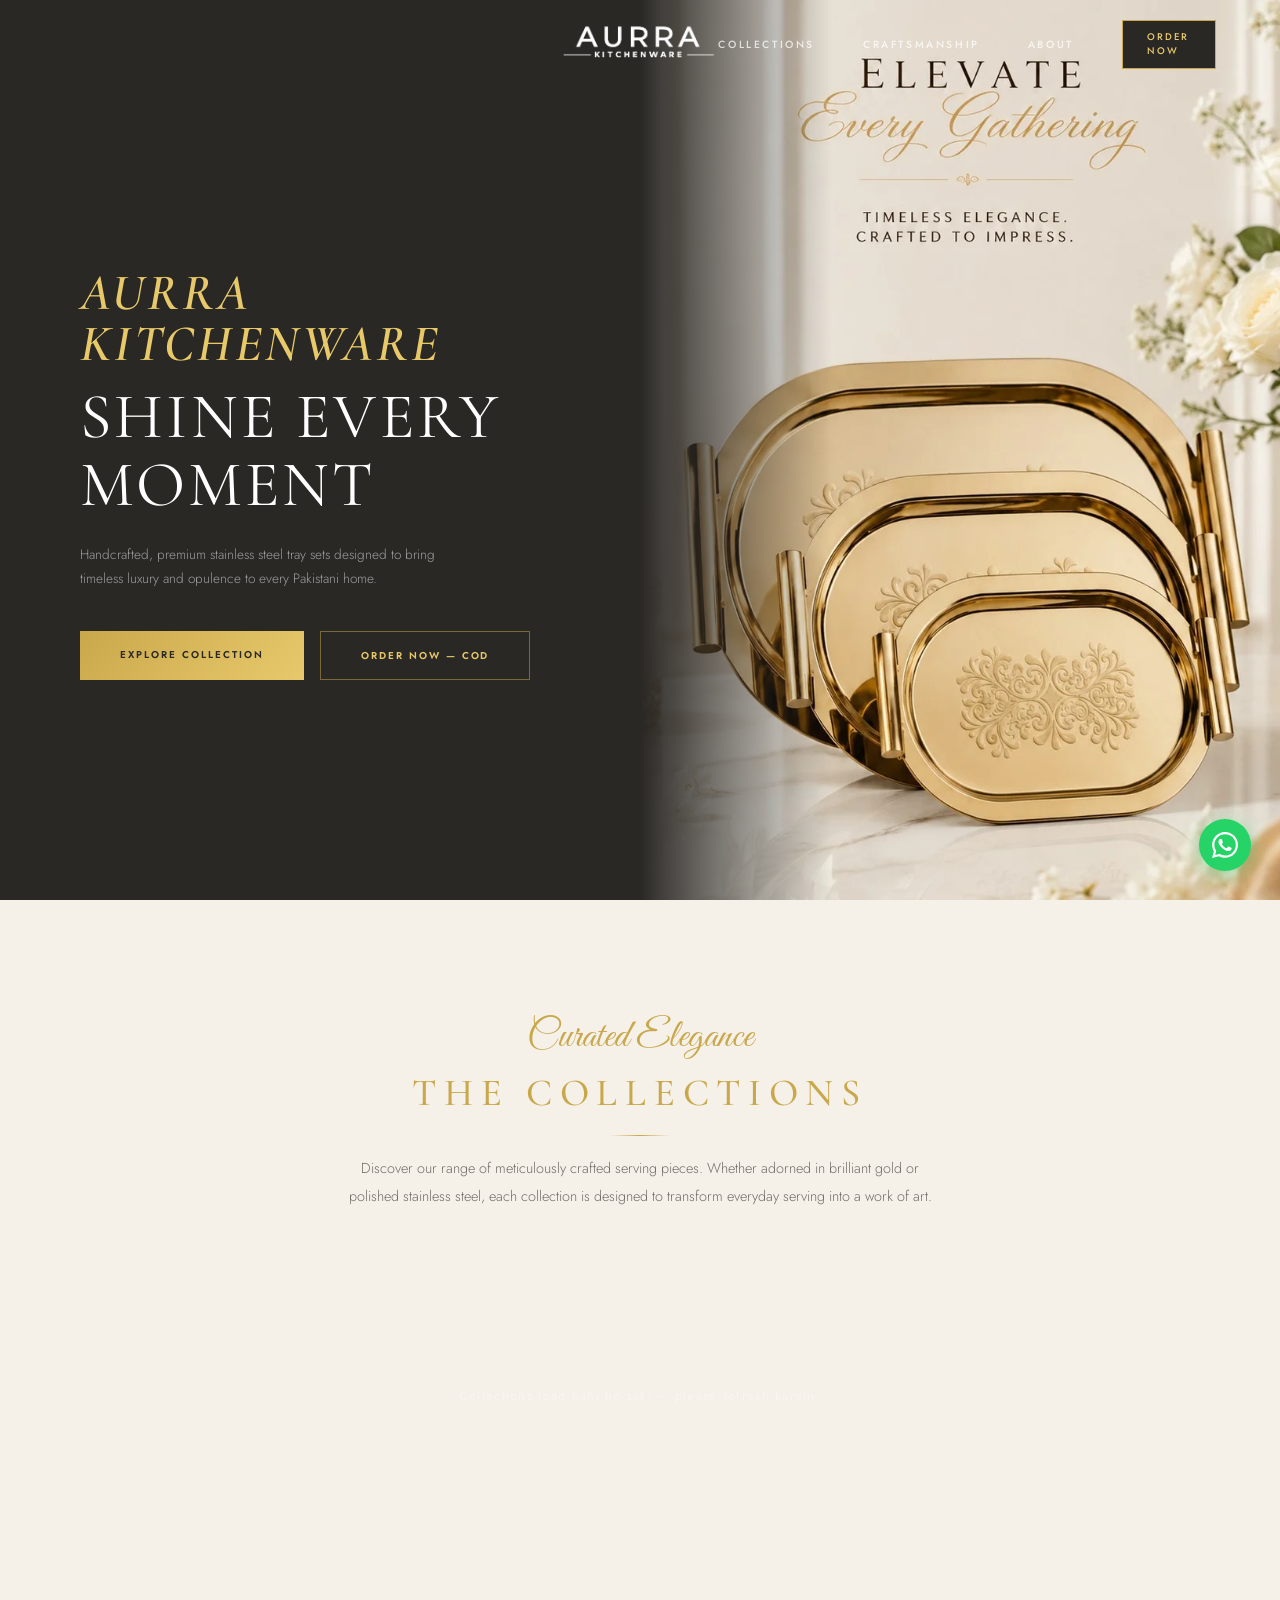
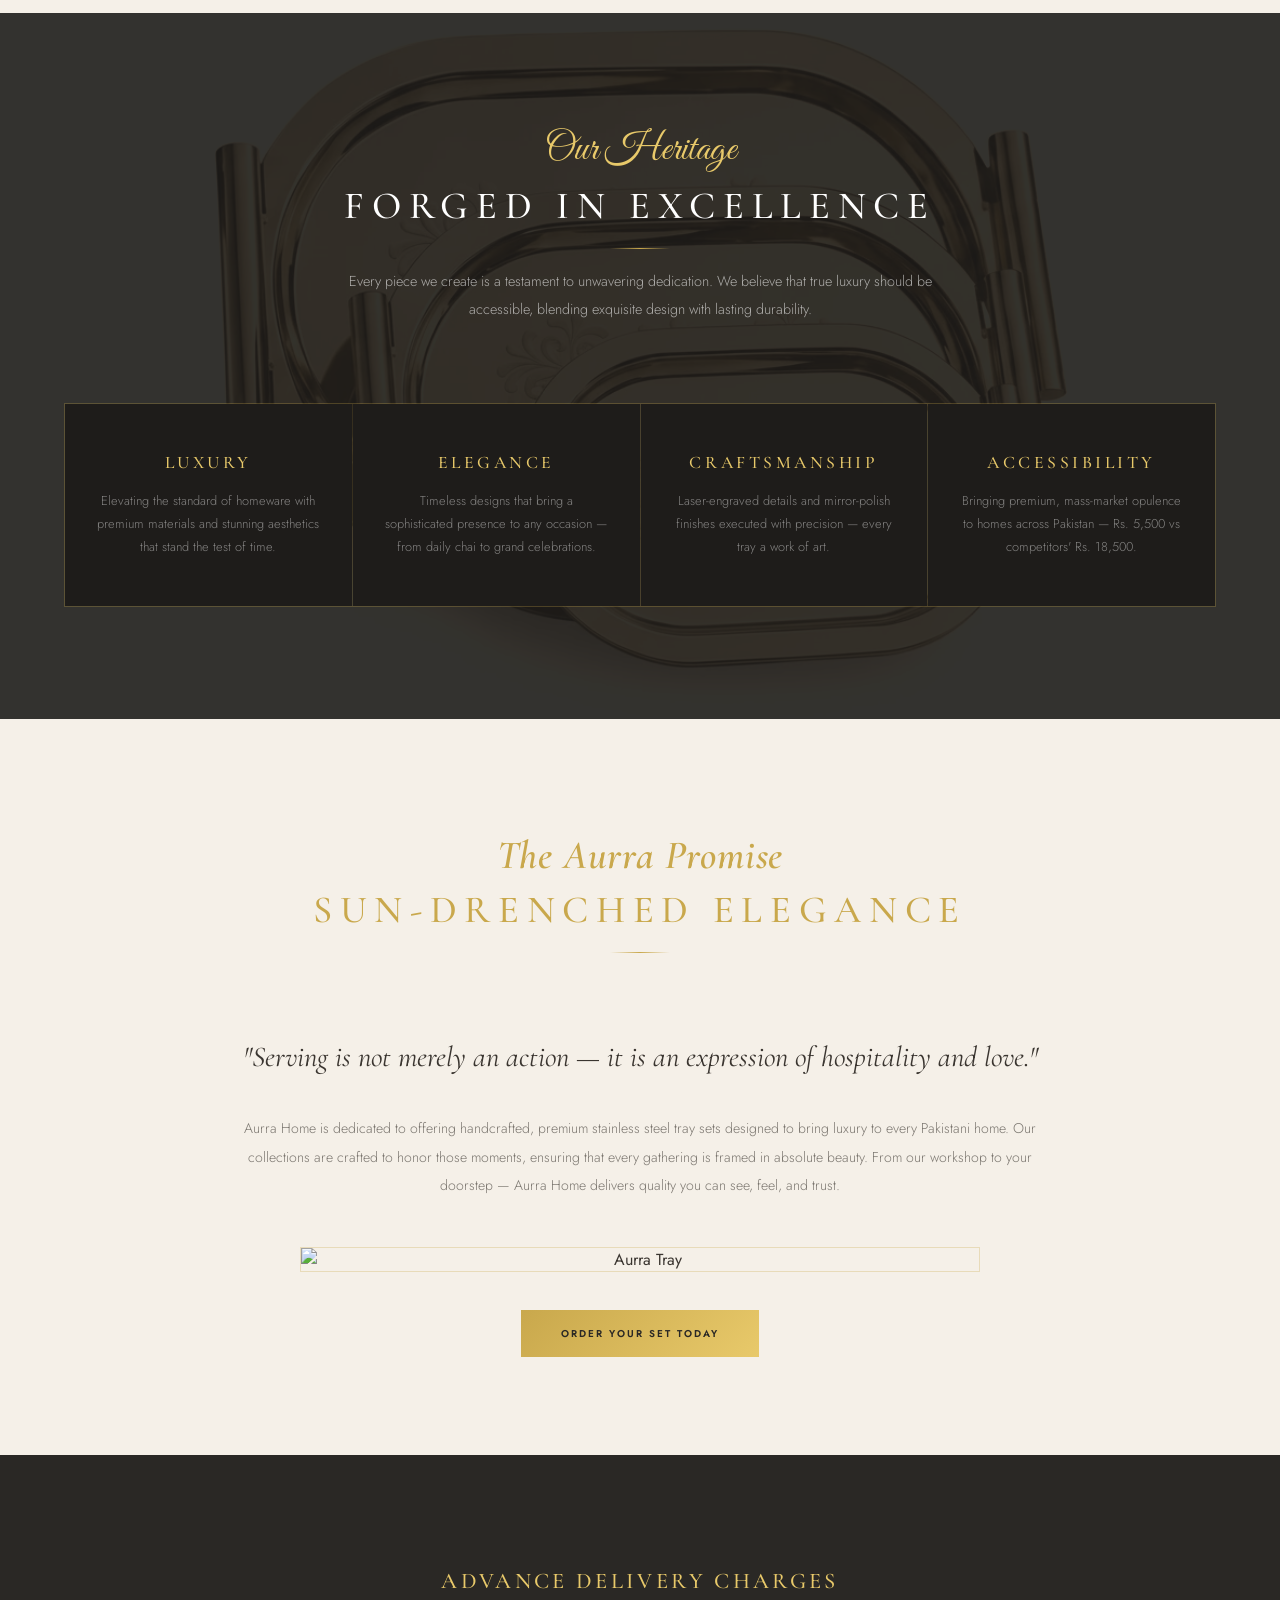
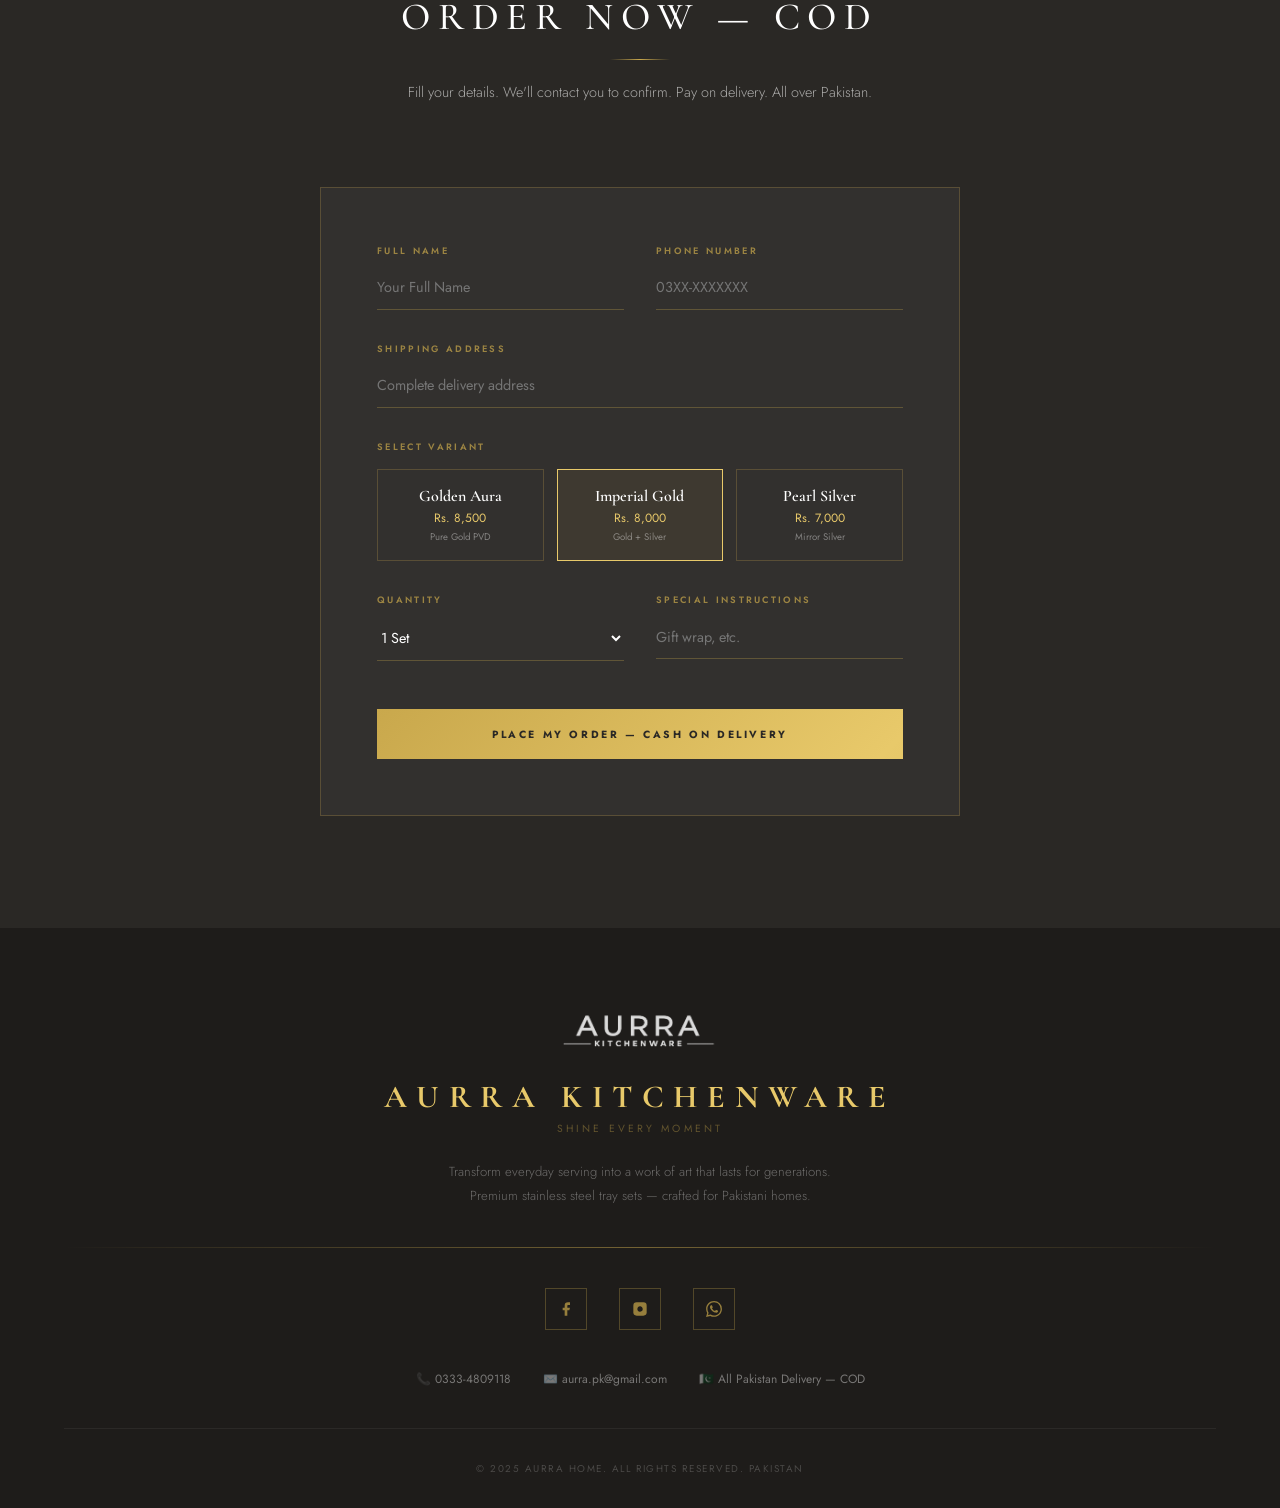
==== index.html @ f12033d9 "Update index.html" ====
<!DOCTYPE html>
<html lang="en">
<head>
  <meta charset="UTF-8"/>
  <meta name="viewport" content="width=device-width, initial-scale=1.0"/>
  <title>Aurra Home — Shine Every Moment</title>
  <meta name="description" content="Aurra Home — Premium stainless steel tray sets. PVD golden coating, mirror silver polish, laser engraved. COD all over Pakistan."/>
  <link rel="preconnect" href="https://fonts.googleapis.com"/>
  <link rel="preconnect" href="https://fonts.gstatic.com" crossorigin/>
  <link rel="preload" as="image" href="hero_lifestyle.webp"/>
  <link rel="preload" as="image" href="Golden_Aura.webp"/>
  <link rel="preload" as="image" href="Imperial_Gold.webp"/>
  <link rel="preload" as="image" href="Pearl_Silver.webp"/>
  <link href="https://fonts.googleapis.com/css2?family=Cormorant+Garamond:ital,wght@0,400;0,500;0,600;0,700;1,400;1,600&family=Great+Vibes&family=Jost:wght@300;400;500;600&display=swap" rel="stylesheet"/>
  <style>
    :root {
      --dark:    #2a2825;
      --darker:  #1e1c1a;
      --cream:   #f5f0e8;
      --cream2:  #ede8de;
      --gold:    #c9a84c;
      --gold2:   #e8c96a;
      --gold3:   #f0d88a;
      --white:   #ffffff;
      --text:    #3a3530;
    }
    *, *::before, *::after { box-sizing: border-box; margin: 0; padding: 0; }
    html { scroll-behavior: smooth; }
    body { font-family: 'Jost', sans-serif; background: var(--cream); color: var(--text); overflow-x: hidden; }

    /* Scroll margin for fixed navbar */
    #hero, #collections, #craftsmanship, #about, #order {
      scroll-margin-top: 70px;
    }

    /* ══════════════════════
       NAVBAR
    ══════════════════════ */
    nav {
      position: fixed; top: 0; left: 0; right: 0; z-index: 100;
      display: grid;
      grid-template-columns: 1fr auto 1fr;
      align-items: center;
      padding: 1.2rem 4rem;
      transition: all 0.4s ease;
    }
    nav.scrolled {
      background: rgba(42,40,37,0.97);
      backdrop-filter: blur(20px);
      padding: 0.8rem 4rem;
      border-bottom: 1px solid rgba(201,168,76,0.2);
    }
    .nav-logo {
      font-family: 'Cormorant Garamond', serif;
      font-size: 1.6rem; font-weight: 700;
      color: var(--gold2); letter-spacing: 0.2em;
      text-decoration: none;
    }
    .nav-logo span {
      display: block; font-family: 'Jost', sans-serif;
      font-size: 0.5rem; letter-spacing: 0.4em;
      color: rgba(201,168,76,0.6); font-weight: 400;
      text-transform: uppercase; margin-top: -2px;
    }
    .nav-links { display: flex; align-items: center; gap: 3rem; justify-content: flex-end; }
    .nav-links a {
      font-size: 0.65rem; letter-spacing: 0.25em; text-transform: uppercase;
      color: rgba(255,255,255,0.75); text-decoration: none;
      transition: color 0.3s; font-weight: 500;
    }
    .nav-links a:hover { color: var(--gold2); }
    .nav-cta {
      background: var(--dark); border: 1px solid var(--gold);
      color: var(--gold2) !important; padding: 0.6rem 1.5rem;
      font-size: 0.6rem !important; letter-spacing: 0.2em !important;
    }
    .nav-cta:hover { background: var(--gold) !important; color: var(--dark) !important; }
    .nav-hamburger { display: none; flex-direction: column; gap: 5px; cursor: pointer; align-items: flex-end; justify-self: end; }
    .nav-hamburger span { width: 24px; height: 1px; background: var(--gold2); display: block; }
    .nav-left-spacer { display: flex; }
    @media (max-width: 768px) {
      nav { padding: 1rem 1.5rem; grid-template-columns: 40px 1fr 40px; }
      nav.scrolled { padding: 0.8rem 1.5rem; }
      .nav-links { display: none; }
      .nav-hamburger { display: flex; }
      .nav-left-spacer { visibility: hidden; }
    }

    /* Mobile Menu */
    #mobileMenu {
      display: none; position: fixed; inset: 0;
      background: var(--darker); z-index: 9999;
      flex-direction: column; align-items: center; justify-content: center; gap: 2.5rem;
      position: fixed;
    }
    #mobileMenu.open { display: flex; }
    #mobileMenu a {
      font-family: 'Cormorant Garamond', serif; font-size: 2rem;
      color: var(--cream); text-decoration: none; letter-spacing: 0.1em;
    }
    #mobileMenu a:hover { color: var(--gold2); }
    .menu-close {
      position: absolute;
      top: 1.2rem;
      right: 1.5rem;
      width: 44px;
      height: 44px;
      display: flex;
      align-items: center;
      justify-content: center;
      font-size: 1.3rem;
      color: var(--gold2);
      cursor: pointer;
      background: rgba(201,168,76,0.12);
      border: 1px solid rgba(201,168,76,0.4);
      border-radius: 50%;
      transition: all 0.2s;
      z-index: 1001;
    }
    .menu-close:hover { background: rgba(201,168,76,0.25); }

    /* ══════════════════════
       HERO
    ══════════════════════ */
    #hero {
      min-height: 100vh; display: grid;
      grid-template-columns: 1fr 1fr;
      background: var(--dark);
    }
    .hero-left {
      display: flex; flex-direction: column; justify-content: center;
      padding: 8rem 5rem 5rem;
    }
    .hero-script {
      font-family: 'Cormorant Garamond', serif;
      font-size: clamp(2rem, 4vw, 3.8rem);
      font-weight: 600;
      font-style: italic;
      color: var(--gold2);
      margin-bottom: 0.8rem;
      line-height: 1;
      letter-spacing: 0.06em;
    }
    .sec-script {
      font-family: 'Great Vibes', cursive;
      font-size: 2.5rem;
      color: var(--gold);
      display: block;
      margin-bottom: 0.5rem;
    }
    .about-script {
      font-family: 'Cormorant Garamond', serif;
      font-size: 2.5rem;
      font-weight: 600;
      font-style: italic;
      color: var(--gold);
      display: block;
      margin-bottom: 0.5rem;
      letter-spacing: 0.02em;
    }
    .hero-title {
      font-family: 'Cormorant Garamond', serif;
      font-size: clamp(3rem, 5vw, 5rem);
      font-weight: 400; color: var(--white);
      line-height: 1.05; letter-spacing: 0.05em;
      text-transform: uppercase; margin-bottom: 1.5rem;
    }
    .hero-sub {
      font-size: 0.85rem; color: rgba(255,255,255,0.55);
      line-height: 1.8; max-width: 380px; font-weight: 300;
      margin-bottom: 2.5rem;
    }
    .hero-btns { display: flex; gap: 1rem; flex-wrap: wrap; }
    .btn-primary {
      background: linear-gradient(135deg, var(--gold), var(--gold2));
      color: var(--dark); font-size: 0.62rem; font-weight: 600;
      letter-spacing: 0.2em; text-transform: uppercase;
      padding: 1rem 2.5rem; text-decoration: none;
      transition: all 0.3s; border: none; cursor: pointer;
    }
    .btn-primary:hover { transform: translateY(-2px); box-shadow: 0 8px 24px rgba(201,168,76,0.4); }
    .btn-secondary {
      background: transparent; border: 1px solid rgba(201,168,76,0.5);
      color: var(--gold2); font-size: 0.62rem; font-weight: 600;
      letter-spacing: 0.2em; text-transform: uppercase;
      padding: 1rem 2.5rem; text-decoration: none; transition: all 0.3s;
    }
    .btn-secondary:hover { border-color: var(--gold2); background: rgba(201,168,76,0.08); }
    .hero-right {
      position: relative; overflow: hidden;
    }
    .hero-right img {
      width: 100%; height: 100%; object-fit: cover;
      object-position: center center;
    }
    .hero-right::after {
      content: ''; position: absolute; inset: 0;
      background: linear-gradient(to right, var(--dark) 0%, transparent 30%);
    }

    /* ── Mobile Hero Image ── */
    .mobile-hero-img {
      display: none;
      width: 100%;
      height: 65vw;
      object-fit: cover;
      object-position: center;
    }

    /* Mobile Hero Carousel */
    .mobile-hero-carousel {
      display: none;
      position: relative;
      width: 100%;
      overflow: hidden;
    }
    .mobile-hero-slides {
      display: flex;
      transition: transform 0.4s ease;
    }
    .mobile-hero-slides img {
      min-width: 100%; width: 100%;
      height: 65vw; object-fit: cover;
      object-position: center;
      flex-shrink: 0;
    }
    .mobile-hero-dots {
      position: absolute; bottom: 0.6rem;
      left: 50%; transform: translateX(-50%);
      display: flex; gap: 6px;
    }
    .mobile-hero-dot {
      width: 7px; height: 7px; border-radius: 50%;
      background: rgba(255,255,255,0.4);
      border: none; cursor: pointer; padding: 0;
      transition: background 0.3s, transform 0.3s;
    }
    .mobile-hero-dot.active { background: var(--gold2); transform: scale(1.3); }

    @media (max-width: 1024px) {
      #hero { grid-template-columns: 1fr; min-height: auto; }
      .hero-left { padding: 7rem 2rem 3rem; order: 2; }
      .hero-right { height: 70vw; order: 1; min-height: 300px; }
      .hero-right::after { background: linear-gradient(to bottom, transparent 50%, var(--dark) 95%); }
      .hero-title { font-size: 2.8rem; }
      .hero-script { font-size: 2.2rem; }
    }
    @media (max-width: 768px) {
      .mobile-hero-carousel { display: block; }
      .mobile-hero-img { display: none; }
      .hero-right { display: none !important; }
      #hero { display: block; }
      .hero-left { padding: 1.5rem 1.5rem 2rem; }
    }
    @media (max-width: 480px) {
      .hero-left { padding: 1.5rem 1.5rem 2rem; }
      .hero-title { font-size: 2.2rem; }
      .hero-sub { font-size: 0.8rem; }
      .hero-btns { flex-direction: column; }
      .btn-primary, .btn-secondary { text-align: center; }
    }

    /* ══════════════════════
       SECTION HEADS
    ══════════════════════ */
    .sec-head { text-align: center; margin-bottom: 5rem; }
    .sec-title {
      font-family: 'Cormorant Garamond', serif;
      font-size: clamp(1.8rem, 3vw, 2.8rem);
      font-weight: 500; letter-spacing: 0.2em;
      text-transform: uppercase; color: var(--gold);
    }
    .sec-title.light { color: var(--white); }
    .sec-desc {
      font-size: 0.9rem; color: rgba(58,53,48,0.7);
      line-height: 1.9; max-width: 600px; margin: 1.2rem auto 0;
      font-weight: 300;
    }
    .sec-desc.light { color: rgba(255,255,255,0.6); }
    @keyframes spin { to { transform: rotate(360deg); } }
    .gold-line {
      width: 60px; height: 1px;
      background: linear-gradient(90deg, transparent, var(--gold), transparent);
      margin: 1.2rem auto 0;
    }

    /* ══════════════════════
       COLLECTIONS — Ecommerce Grid
    ══════════════════════ */
    #collections { padding: 7rem 4rem; background: var(--cream); }
    @media (max-width: 768px) { #collections { padding: 5rem 1.5rem; } }

    .products-ecom-grid {
      display: grid;
      grid-template-columns: repeat(3, 1fr);
      gap: 2rem;
      max-width: 1100px;
      margin: 0 auto;
    }
    @media (max-width: 900px) { .products-ecom-grid { grid-template-columns: repeat(2, 1fr); gap: 1.5rem; } }
    @media (max-width: 540px) { .products-ecom-grid { grid-template-columns: 1fr; gap: 1.5rem; } }

    .pcard {
      background: var(--white);
      border: 1px solid rgba(201,168,76,0.15);
      display: flex; flex-direction: column;
      transition: box-shadow 0.3s, transform 0.3s;
      cursor: pointer;
      position: relative;
      overflow: hidden;
    }
    .pcard:hover {
      box-shadow: 0 12px 40px rgba(201,168,76,0.18);
      transform: translateY(-4px);
    }
    .pcard-badge {
      position: absolute; top: 1rem; left: 1rem;
      background: var(--gold);
      color: var(--darker);
      font-size: 0.52rem; font-weight: 700;
      letter-spacing: 0.2em; text-transform: uppercase;
      padding: 0.3rem 0.7rem; z-index: 2;
    }
    .pcard-img-wrap {
      background: var(--cream2);
      display: block;
      overflow: hidden;
      position: relative;
      cursor: pointer;
    }
    .pcard-img-wrap img {
      width: 85%; height: 85%; object-fit: contain;
      transition: transform 0.6s ease;
    }
    .pcard:hover .pcard-img-wrap img { transform: scale(1.07); }
    .pcard-body {
      padding: 1.5rem 1.5rem 1.2rem;
      display: flex; flex-direction: column; flex: 1;
    }
    .pcard-tag {
      font-size: 0.52rem; letter-spacing: 0.3em; text-transform: uppercase;
      color: var(--gold); font-weight: 600; margin-bottom: 0.5rem;
    }
    .pcard-name {
      font-family: 'Cormorant Garamond', serif;
      font-size: 1.5rem; font-weight: 600;
      color: var(--text); margin-bottom: 0.4rem;
    }
    .pcard-desc {
      font-size: 0.78rem; color: rgba(58,53,48,0.6);
      line-height: 1.7; margin-bottom: 1rem; font-weight: 300;
      flex: 1;
    }
    .pcard-features {
      list-style: none; margin-bottom: 1.2rem;
      display: flex; flex-direction: column; gap: 0.35rem;
    }
    .pcard-features li {
      font-size: 0.72rem; color: rgba(58,53,48,0.55);
      display: flex; align-items: center; gap: 0.5rem;
    }
    .pcard-features li::before { content: '✦'; color: var(--gold); font-size: 0.45rem; flex-shrink: 0; }
    .pcard-footer {
      display: flex; align-items: center; justify-content: space-between;
      padding: 1rem 1.5rem;
      border-top: 1px solid rgba(201,168,76,0.12);
      background: rgba(201,168,76,0.03);
    }
    .pcard-price {
      font-family: 'Cormorant Garamond', serif;
      font-size: 1.4rem; color: var(--gold); font-weight: 600;
    }
    .pcard-price small {
      font-family: 'Jost', sans-serif;
      font-size: 0.62rem; color: #aaa; margin-left: 0.3rem; font-weight: 400;
    }
    .pcard-btn {
      background: var(--text);
      color: var(--white);
      border: none; cursor: pointer;
      font-family: 'Jost', sans-serif;
      font-size: 0.6rem; font-weight: 700;
      letter-spacing: 0.18em; text-transform: uppercase;
      padding: 0.65rem 1.2rem;
      transition: background 0.3s;
    }
    .pcard-btn:hover { background: var(--gold); color: var(--darker); }

    /* ══════════════════════
       ORDER POPUP MODAL
    ══════════════════════ */
    #orderModal {
      position: fixed; inset: 0; z-index: 9000;
      display: none; align-items: center; justify-content: center;
      padding: 1rem;
    }
    #orderModal.open { display: flex; }
    .om-backdrop {
      position: absolute; inset: 0;
      background: rgba(10,9,8,0.88);
      backdrop-filter: blur(6px);
      cursor: pointer;
    }
    .om-box {
      position: relative; z-index: 1;
      background: var(--dark);
      border: 1px solid rgba(201,168,76,0.25);
      width: 100%; max-width: 560px;
      max-height: 92vh; overflow-y: auto;
      animation: omSlide 0.35s ease;
    }
    @keyframes omSlide {
      from { opacity: 0; transform: translateY(30px); }
      to   { opacity: 1; transform: translateY(0); }
    }
    .om-header {
      padding: 1.5rem 2rem 1.2rem;
      border-bottom: 1px solid rgba(201,168,76,0.15);
      display: flex; align-items: center; justify-content: space-between;
      position: sticky; top: 0; background: var(--dark); z-index: 2;
    }
    .om-title {
      font-family: 'Cormorant Garamond', serif;
      font-size: 1.3rem; font-weight: 600;
      color: var(--gold2); letter-spacing: 0.05em;
    }
    .om-close {
      background: transparent; border: none;
      color: rgba(255,255,255,0.4); font-size: 1.3rem;
      cursor: pointer; line-height: 1; padding: 0.2rem 0.4rem;
      transition: color 0.2s;
    }
    .om-close:hover { color: #e74c3c; }
    .om-product-bar {
      display: flex; align-items: center; gap: 1rem;
      padding: 1rem 2rem;
      background: rgba(201,168,76,0.05);
      border-bottom: 1px solid rgba(201,168,76,0.1);
    }
    .om-product-img {
      width: 60px; height: 60px; object-fit: contain;
      background: var(--cream2); padding: 0.4rem; flex-shrink: 0;
    }
    .om-product-name {
      font-family: 'Cormorant Garamond', serif;
      font-size: 1.1rem; font-weight: 600; color: var(--white);
    }
    .om-product-price {
      font-size: 0.82rem; color: var(--gold2); margin-top: 0.1rem;
    }
    .om-body { padding: 1.5rem 2rem 2rem; }
    .om-body .form-row-2 { display: grid; grid-template-columns: 1fr 1fr; gap: 1.2rem; }
    @media (max-width: 500px) { .om-body .form-row-2 { grid-template-columns: 1fr; } }
    .om-body .form-group { margin-bottom: 1.3rem; }
    .om-body .form-label {
      display: block; font-size: 0.56rem; letter-spacing: 0.25em;
      text-transform: uppercase; color: rgba(201,168,76,0.7);
      font-weight: 600; margin-bottom: 0.5rem;
    }
    .om-body .form-control {
      width: 100%; background: transparent;
      border: none; border-bottom: 1px solid rgba(201,168,76,0.3);
      padding: 0.65rem 0; color: var(--white);
      font-family: 'Jost', sans-serif; font-size: 0.88rem;
      outline: none; transition: border-color 0.3s;
    }
    .om-body .form-control:focus { border-bottom-color: var(--gold2); }
    .om-body .form-control.input-error { border-bottom-color: #e74c3c !important; }
    #om_phone_err { display: none; color: #e74c3c; font-size: 0.65rem; margin-top: 0.35rem; letter-spacing: 0.02em; }
    #om_phone_err.visible { display: block; }
    .om-body .form-control option { background: var(--dark); }
    .om-submit {
      width: 100%; padding: 1rem;
      background: linear-gradient(135deg, var(--gold) 0%, var(--gold2) 50%, var(--gold) 100%);
      background-size: 200%;
      color: var(--darker); font-family: 'Jost', sans-serif;
      font-size: 0.65rem; font-weight: 700; letter-spacing: 0.25em;
      text-transform: uppercase; border: none; cursor: pointer;
      transition: all 0.4s; margin-top: 0.5rem;
    }
    .om-submit:hover { background-position: 100%; box-shadow: 0 6px 20px rgba(201,168,76,0.3); }
    .om-submit:disabled { opacity: 0.6; cursor: not-allowed; }
    .om-success {
      display: none; margin-top: 1rem; padding: 1rem;
      border: 1px solid rgba(39,174,96,0.4); background: rgba(39,174,96,0.06);
      text-align: center;
    }
    .om-success p { color: #4ade80; font-size: 0.82rem; }

    /* ══ ORDER SLIP MODAL ══ */
    #slipModal {
      position: fixed; inset: 0; z-index: 9999;
      display: none; align-items: center; justify-content: center;
      padding: 1rem;
    }
    #slipModal.open { display: flex; }
    .slip-backdrop {
      position: absolute; inset: 0;
      background: rgba(0,0,0,0.92);
      backdrop-filter: blur(8px);
    }
    .slip-box {
      position: relative; z-index: 1;
      background: #fff;
      width: 100%; max-width: 420px;
      font-family: 'Jost', sans-serif;
      animation: slipPop 0.4s cubic-bezier(0.34,1.56,0.64,1);
      overflow: hidden;
    }
    @keyframes slipPop {
      from { opacity: 0; transform: scale(0.85) translateY(20px); }
      to   { opacity: 1; transform: scale(1) translateY(0); }
    }
    .slip-header {
      background: linear-gradient(135deg, #1a1815 0%, #2a2520 100%);
      padding: 1.5rem 2rem 1.2rem;
      text-align: center;
      position: relative;
    }
    .slip-header::after {
      content: '';
      position: absolute; bottom: 0; left: 0; right: 0;
      height: 3px;
      background: linear-gradient(90deg, #c9a84c, #e8c96a, #c9a84c);
    }
    .slip-checkmark {
      width: 52px; height: 52px;
      background: rgba(201,168,76,0.15);
      border: 2px solid #c9a84c;
      border-radius: 50%;
      display: flex; align-items: center; justify-content: center;
      margin: 0 auto 0.8rem;
      font-size: 1.4rem;
    }
    .slip-title {
      font-family: 'Cormorant Garamond', serif;
      font-size: 1.3rem; font-weight: 700;
      color: #e8c96a; letter-spacing: 0.1em;
      margin-bottom: 0.2rem;
    }
    .slip-subtitle {
      font-size: 0.6rem; letter-spacing: 0.3em;
      color: rgba(255,255,255,0.4); text-transform: uppercase;
    }
    .slip-body { padding: 1.5rem 2rem; }
    .slip-order-num {
      text-align: center;
      background: #f9f5ec;
      border: 1px dashed #c9a84c;
      padding: 0.8rem;
      margin-bottom: 1.2rem;
    }
    .slip-order-num .son-label {
      font-size: 0.55rem; letter-spacing: 0.25em;
      color: #999; text-transform: uppercase; margin-bottom: 0.3rem;
    }
    .slip-order-num .son-val {
      font-family: 'Cormorant Garamond', serif;
      font-size: 1.8rem; font-weight: 700;
      color: #c9a84c; letter-spacing: 0.1em;
    }
    .slip-divider {
      border: none; border-top: 1px dashed #ddd;
      margin: 1rem 0;
    }
    .slip-row {
      display: flex; justify-content: space-between;
      align-items: flex-start; margin-bottom: 0.6rem;
    }
    .slip-row-label {
      font-size: 0.62rem; letter-spacing: 0.15em;
      color: #999; text-transform: uppercase;
      flex-shrink: 0; margin-right: 1rem; padding-top: 0.1rem;
    }
    .slip-row-val {
      font-size: 0.82rem; color: #333;
      font-weight: 500; text-align: right;
    }
    .slip-total-row {
      display: flex; justify-content: space-between;
      align-items: center;
      background: #1a1815;
      padding: 0.8rem 1rem;
      margin: 1rem -2rem -1.5rem;
    }
    .slip-total-label {
      font-size: 0.62rem; letter-spacing: 0.2em;
      color: rgba(255,255,255,0.5); text-transform: uppercase;
    }
    .slip-total-val {
      font-family: 'Cormorant Garamond', serif;
      font-size: 1.4rem; font-weight: 700; color: #e8c96a;
    }
    .slip-footer {
      padding: 1.2rem 2rem;
      background: #f9f5ec;
      border-top: 1px dashed #ddd;
    }
    .slip-cod-badge {
      display: flex; align-items: center; gap: 0.6rem;
      margin-bottom: 0.8rem;
    }
    .slip-cod-dot {
      width: 8px; height: 8px; border-radius: 50%;
      background: #f39c12; flex-shrink: 0;
    }
    .slip-cod-text {
      font-size: 0.72rem; color: #555;
    }
    .slip-cod-text strong { color: #333; }
    .slip-btns {
      display: flex; gap: 0.8rem;
    }
    .slip-btn-wa {
      flex: 1; background: #25D366;
      color: white; border: none; cursor: pointer;
      padding: 0.75rem; font-family: 'Jost', sans-serif;
      font-size: 0.65rem; font-weight: 700;
      letter-spacing: 0.1em; text-transform: uppercase;
      transition: background 0.3s;
    }
    .slip-btn-wa:hover { background: #1da851; }
    .slip-btn-close {
      background: transparent;
      border: 1px solid #ddd; color: #999;
      padding: 0.75rem 1rem; cursor: pointer;
      font-family: 'Jost', sans-serif;
      font-size: 0.62rem; letter-spacing: 0.1em;
      transition: all 0.3s;
    }
    .slip-btn-close:hover { border-color: #c9a84c; color: #c9a84c; }
    .slip-wave {
      display: flex; justify-content: center; gap: 3px;
      margin: 0.6rem 0 0;
    }
    .slip-wave span {
      display: block; width: 4px; height: 4px;
      border-radius: 50%; background: #c9a84c; opacity: 0.4;
    }

    /* Heritage grid overflow fix */
    @media (max-width: 768px) {
      .values-grid {
        grid-template-columns: 1fr 1fr;
        overflow: hidden;
        width: 100%;
      }
      .value-card {
        padding: 1.8rem 1rem;
        overflow: hidden;
        word-break: normal;
        overflow-wrap: break-word;
      }
      .value-title {
        font-size: 0.9rem;
        letter-spacing: 0.05em;
        word-break: normal;
        hyphens: none;
      }
      .value-text { font-size: 0.75rem; line-height: 1.5; }
      #craftsmanship { padding: 4rem 1.25rem; overflow: hidden; }
      .sec-title { letter-spacing: 0.1em; }
      .sec-head { margin-bottom: 3rem; }
    }
    @media (max-width: 380px) {
      .values-grid { grid-template-columns: 1fr; }
    }

    /* Hero mobile — text upar bg image neeche */
    @media (max-width: 1024px) {
      #hero {
        grid-template-columns: 1fr;
        display: block;
        position: relative;
        min-height: auto;
        height: auto;
      }
      .hero-left {
        order: 1;
        padding: 6rem 1.5rem 3.5rem;
        width: 100%;
        position: relative;
        z-index: 2;
        background: linear-gradient(135deg, rgba(42,40,37,0.97) 0%, rgba(42,40,37,0.88) 100%);
      }
      .hero-right {
        position: absolute !important;
        inset: 0 !important;
        height: 100% !important;
        width: 100% !important;
        z-index: 1;
      }
      .hero-right img {
        width: 100%; height: 100%;
        object-fit: cover;
        object-position: center center;
        opacity: 0.2;
      }
      .hero-right::after { display: none; }
      .hero-title { font-size: 2.8rem; }
      .hero-script { font-size: 2.2rem; }
      .hero-sub { max-width: 100%; }
    }
    @media (max-width: 480px) {
      .hero-left { padding: 5.5rem 1.25rem 2.5rem; }
      .hero-title { font-size: 2.2rem; letter-spacing: 0.03em; }
      .hero-sub { font-size: 0.8rem; line-height: 1.6; }
      .hero-btns { flex-direction: column; gap: 0.75rem; }
      .btn-primary, .btn-secondary { text-align: center; width: 100%; }
    }

    /* ══════════════════════
       CRAFTSMANSHIP
    ══════════════════════ */
    #craftsmanship {
      padding: 7rem 4rem;
      position: relative;
      background: var(--darker);
      overflow: hidden;
    }
    #craftsmanship::before {
      content: '';
      position: absolute; inset: 0;
      background-image: url('Golden_Aura.webp');
      background-size: cover;
      background-position: center;
      background-repeat: no-repeat;
      opacity: 0.12;
      filter: sepia(0.5) brightness(0.8);
    }
    #craftsmanship > * { position: relative; z-index: 1; }
    @media (max-width: 768px) { #craftsmanship { padding: 5rem 1.5rem; } }

    .values-grid {
      display: grid; grid-template-columns: repeat(4, 1fr);
      gap: 1px; background: rgba(201,168,76,0.15);
      border: 1px solid rgba(201,168,76,0.15);
      margin-top: 4rem;
    }
    /* ══ GLOBAL MOBILE LINE SPACING FIX ══ */
    @media (max-width: 768px) {
      body { line-height: 1.5; }
      .sec-desc { line-height: 1.6; font-size: 0.85rem; }
      .prod-desc { line-height: 1.6; font-size: 0.85rem; margin-bottom: 1.5rem; }
      .about-text { line-height: 1.6; font-size: 0.85rem; margin-bottom: 2rem; }
      .about-quote { line-height: 1.4; font-size: 1.2rem; margin-bottom: 1.5rem; }
      .footer-desc { line-height: 1.5; font-size: 0.78rem; margin-bottom: 1.5rem; }
      .prod-features { gap: 0.3rem; margin-bottom: 1.5rem; }
      .prod-features li { font-size: 0.78rem; line-height: 1.4; }
      .form-group { margin-bottom: 1.5rem; }
      #collections { padding: 4rem 1.25rem; }
      #about { padding: 4rem 1.25rem; }
      #order { padding: 4rem 1.25rem; }
      .sec-head { margin-bottom: 2.5rem; }
      .order-card { margin-top: 2rem; }

      /* Values grid — single column on mobile so text stays in rows */
      .values-grid {
        grid-template-columns: 1fr !important;
        overflow: hidden;
        width: 100%;
      }
      .value-card {
        padding: 1.5rem 1.25rem;
        text-align: left;
        display: flex;
        flex-direction: column;
        gap: 0.5rem;
        border-bottom: 1px solid rgba(201,168,76,0.15);
      }
      .value-title {
        font-size: 1rem;
        letter-spacing: 0.08em;
        word-break: normal;
        hyphens: none;
      }
      .value-text {
        font-size: 0.82rem;
        line-height: 1.55;
      }
      #craftsmanship { padding: 4rem 1.25rem; overflow: hidden; }
      .sec-title { letter-spacing: 0.1em; }

      /* Hero — only show text area height, remove extra image below */
      #hero {
        min-height: auto !important;
        height: auto !important;
      }
      .hero-left {
        position: relative;
        z-index: 2;
        min-height: auto;
        padding-bottom: 3rem;
      }
      .hero-right {
        position: absolute !important;
        top: 0 !important;
        left: 0 !important;
        right: 0 !important;
        bottom: 0 !important;
        height: 100% !important;
        width: 100% !important;
      }
      .hero-right img {
        opacity: 0.25 !important;
        object-position: center top;
      }
    }
    .value-card {
      background: var(--darker); padding: 3rem 2rem; text-align: center;
      transition: background 0.3s;
    }
    .value-card:hover { background: rgba(201,168,76,0.05); }
    .value-title {
      font-family: 'Cormorant Garamond', serif;
      font-size: 1.1rem; letter-spacing: 0.2em; text-transform: uppercase;
      color: var(--gold2); margin-bottom: 1rem; font-weight: 500;
    }
    .value-text { font-size: 0.8rem; color: rgba(255,255,255,0.45); line-height: 1.8; font-weight: 300; }

    /* ══════════════════════
       ABOUT / PROMISE
    ══════════════════════ */
    #about { padding: 7rem 4rem; background: var(--cream); }
    @media (max-width: 768px) { #about { padding: 5rem 1.5rem; } }
    .about-inner {
      max-width: 800px; margin: 0 auto; text-align: center;
    }
    .about-quote {
      font-family: 'Cormorant Garamond', serif;
      font-size: clamp(1.3rem, 2.5vw, 1.8rem);
      font-weight: 400; font-style: italic;
      color: var(--text); line-height: 1.7;
      margin-bottom: 2rem;
    }
    .about-text {
      font-size: 0.88rem; color: rgba(58,53,48,0.65);
      line-height: 2; font-weight: 300; margin-bottom: 3rem;
    }
    .about-img {
      width: 100%; max-width: 680px; margin: 0 auto 3rem;
      display: block; border: 1px solid rgba(201,168,76,0.3);
    }

    /* ══════════════════════
       ORDER SECTION
    ══════════════════════ */
    #order { padding: 7rem 4rem; background: var(--dark); }
    @media (max-width: 768px) { #order { padding: 5rem 1.5rem; } }
    .order-inner { max-width: 640px; margin: 0 auto; }
    .order-card {
      background: rgba(255,255,255,0.04);
      border: 1px solid rgba(201,168,76,0.25);
      padding: 3.5rem; margin-top: 3rem;
    }
    @media (max-width: 768px) { .order-card { padding: 2rem 1.5rem; } }
    .form-row-2 { display: grid; grid-template-columns: 1fr 1fr; gap: 2rem; }
    @media (max-width: 600px) { .form-row-2 { grid-template-columns: 1fr; gap: 1.5rem; } }
    .form-group { margin-bottom: 2rem; }
    .form-label {
      display: block; font-size: 0.58rem; letter-spacing: 0.25em;
      text-transform: uppercase; color: rgba(201,168,76,0.7);
      font-weight: 600; margin-bottom: 0.6rem;
    }
    .form-control {
      width: 100%; background: transparent;
      border: none; border-bottom: 1px solid rgba(201,168,76,0.3);
      padding: 0.7rem 0; color: var(--white);
      font-family: 'Jost', sans-serif; font-size: 0.9rem;
      outline: none; transition: border-color 0.3s;
    }
    .form-control:focus { border-bottom-color: var(--gold2); }
    .form-control option { background: var(--dark); color: var(--white); }
    .variant-grid { display: grid; grid-template-columns: repeat(3, 1fr); gap: 0.8rem; }
    @media (max-width: 480px) { .variant-grid { grid-template-columns: 1fr; } }
    .variant-opt input { display: none; }
    .variant-opt label {
      display: block; padding: 1rem 0.5rem; text-align: center;
      border: 1px solid rgba(201,168,76,0.25); cursor: pointer;
      transition: all 0.3s;
    }
    .variant-opt input:checked + label {
      border-color: var(--gold2); background: rgba(201,168,76,0.08);
    }
    .variant-opt label .vname {
      font-family: 'Cormorant Garamond', serif;
      font-size: 1rem; color: var(--white); display: block; font-weight: 600;
    }
    .variant-opt label .vprice {
      font-size: 0.75rem; color: var(--gold2); display: block; margin-top: 0.2rem;
    }
    .variant-opt label .vtype {
      font-size: 0.6rem; color: rgba(255,255,255,0.4); display: block; margin-top: 0.2rem;
    }
    .submit-btn {
      width: 100%; padding: 1.1rem;
      background: linear-gradient(135deg, var(--gold) 0%, var(--gold2) 50%, var(--gold) 100%);
      background-size: 200%;
      color: var(--dark); font-family: 'Jost', sans-serif;
      font-size: 0.65rem; font-weight: 700; letter-spacing: 0.25em;
      text-transform: uppercase; border: none; cursor: pointer;
      transition: all 0.4s; margin-top: 1rem;
    }
    .submit-btn:hover { background-position: 100%; box-shadow: 0 8px 24px rgba(201,168,76,0.35); }
    .submit-btn:disabled { opacity: 0.6; }
    #orderSuccess {
      display: none; margin-top: 1.5rem; padding: 1.2rem;
      border: 1px solid rgba(39,174,96,0.4); background: rgba(39,174,96,0.06);
      text-align: center;
    }
    #orderSuccess p { color: #4ade80; font-size: 0.85rem; }

    /* ══════════════════════
       FOOTER
    ══════════════════════ */
    footer { background: var(--darker); padding: 5rem 4rem 2rem; }
    @media (max-width: 768px) { footer { padding: 4rem 1.5rem 2rem; } }
    .footer-inner { text-align: center; }
    .footer-logo-img {
      width: 80px; height: 80px; object-fit: contain;
      margin: 0 auto 1.5rem; display: block;
      filter: brightness(1.1);
    }
    .footer-brand {
      font-family: 'Cormorant Garamond', serif;
      font-size: 2rem; font-weight: 700;
      color: var(--gold2); letter-spacing: 0.3em;
      margin-bottom: 0.3rem;
    }
    .footer-tagline {
      font-size: 0.65rem; letter-spacing: 0.3em;
      text-transform: uppercase; color: rgba(201,168,76,0.4);
      margin-bottom: 1.5rem;
    }
    .footer-desc {
      font-size: 0.82rem; color: rgba(255,255,255,0.35);
      max-width: 400px; margin: 0 auto 2.5rem; line-height: 1.8; font-weight: 300;
    }
    .gold-separator {
      width: 100%; height: 1px;
      background: linear-gradient(90deg, transparent, rgba(201,168,76,0.5), transparent);
      margin-bottom: 2.5rem;
    }
    .footer-socials { display: flex; justify-content: center; gap: 2rem; margin-bottom: 2.5rem; }
    .footer-socials a {
      width: 42px; height: 42px; border: 1px solid rgba(201,168,76,0.3);
      display: flex; align-items: center; justify-content: center;
      color: rgba(201,168,76,0.7); font-size: 1rem; text-decoration: none;
      transition: all 0.3s;
    }
    .footer-socials a:hover { border-color: var(--gold2); color: var(--gold2); background: rgba(201,168,76,0.08); }
    .footer-contact {
      display: flex; justify-content: center; gap: 2rem; flex-wrap: wrap;
      margin-bottom: 2.5rem;
    }
    .footer-contact a {
      font-size: 0.75rem; color: rgba(255,255,255,0.4);
      text-decoration: none; transition: color 0.3s;
      display: flex; align-items: center; gap: 0.5rem;
    }
    .footer-contact a:hover { color: var(--gold2); }
    .footer-copy {
      font-size: 0.62rem; letter-spacing: 0.15em; text-transform: uppercase;
      color: rgba(255,255,255,0.2); padding-top: 2rem;
      border-top: 1px solid rgba(255,255,255,0.06);
    }

    /* ══════════════════════
       WHATSAPP FLOAT
    ══════════════════════ */
    #wa-float {
      position: fixed; bottom: 1.8rem; right: 1.8rem; z-index: 999;
      width: 52px; height: 52px; background: #25D366; border-radius: 50%;
      display: flex; align-items: center; justify-content: center;
      box-shadow: 0 4px 20px rgba(37,211,102,0.4); text-decoration: none;
      transition: transform 0.3s; animation: wapulse 3s ease-in-out infinite;
    }
    @keyframes wapulse {
      0%,100% { box-shadow: 0 4px 20px rgba(37,211,102,0.4); }
      50% { box-shadow: 0 4px 30px rgba(37,211,102,0.7), 0 0 0 8px rgba(37,211,102,0.1); }
    }
    #wa-float:hover { transform: scale(1.1); }
    #wa-float svg { width: 26px; height: 26px; fill: #fff; }

    /* ══════════════════════
       FADE ANIMATIONS
    ══════════════════════ */
    .fade-in {
      opacity: 0; transform: translateY(30px);
      transition: opacity 0.9s ease, transform 0.9s ease;
    }
    .fade-in.visible { opacity: 1; transform: none; }
    .fade-in:nth-child(2) { transition-delay: 0.1s; }
    .fade-in:nth-child(3) { transition-delay: 0.2s; }
    .fade-in:nth-child(4) { transition-delay: 0.3s; }

    /* ══════════════════════
       PRODUCT IMAGE CAROUSEL
    ══════════════════════ */
    .pcard-carousel {
      width: 100%;
      position: relative;
      overflow: hidden;
      aspect-ratio: 1/1;
      height: 0;
      padding-bottom: 100%;
    }
    .pcard-carousel-slides {
      position: absolute;
      top: 0; left: 0;
      display: flex;
      width: 100%;
      height: 100%;
      transition: transform 0.4s ease;
      will-change: transform;
    }
    .pcard-carousel-slides img {
      min-width: 100%;
      width: 100%;
      height: 100%;
      min-height: 100%;
      object-fit: contain;
      flex-shrink: 0;
      display: block;
      background: var(--cream2);
      transition: transform 0.6s ease;
      will-change: auto;
    }
    .pcard:hover .pcard-carousel-slides img { transform: none; }
    .pcard-carousel-slides img:hover { transform: scale(1.04); }

    .pcard-arrow {
      position: absolute; top: 50%; transform: translateY(-50%);
      background: rgba(30,28,26,0.7); border: 1px solid rgba(201,168,76,0.4);
      color: var(--gold2); width: 32px; height: 32px;
      display: flex; align-items: center; justify-content: center;
      cursor: pointer; z-index: 3; font-size: 0.85rem;
      opacity: 0; transition: opacity 0.3s;
      border-radius: 0;
    }
    .pcard-img-wrap:hover .pcard-arrow { opacity: 1; }
    .pcard-arrow.prev { left: 0.5rem; }
    .pcard-arrow.next { right: 0.5rem; }
    .pcard-arrow:hover { background: rgba(201,168,76,0.3); }

    .pcard-dots {
      position: absolute; bottom: 0.6rem; left: 50%; transform: translateX(-50%);
      display: flex; gap: 5px; z-index: 3;
    }
    .pcard-dot {
      width: 6px; height: 6px; border-radius: 50%;
      background: rgba(255,255,255,0.4); cursor: pointer;
      transition: background 0.3s, transform 0.3s;
      border: none; padding: 0;
    }
    .pcard-dot.active { background: var(--gold2); transform: scale(1.3); }

    .pcard-expand-icon {
      position: absolute; top: 0.6rem; right: 0.6rem; z-index: 3;
      background: rgba(30,28,26,0.7); border: 1px solid rgba(201,168,76,0.3);
      color: var(--gold2); width: 30px; height: 30px;
      display: flex; align-items: center; justify-content: center;
      font-size: 0.7rem; opacity: 0; transition: opacity 0.3s; cursor: pointer;
    }
    .pcard-img-wrap:hover .pcard-expand-icon { opacity: 1; }

    /* ══════════════════════
       LIGHTBOX
    ══════════════════════ */
    #lightbox {
      position: fixed; inset: 0; z-index: 99999;
      display: none; align-items: center; justify-content: center;
      padding: 1rem;
      background: rgba(0,0,0,0.95);
      backdrop-filter: blur(12px);
    }
    #lightbox.open { display: flex; }

    .lb-container {
      display: flex;
      width: 100%; max-width: 1000px;
      max-height: 90vh;
      background: #1a1815;
      border: 1px solid rgba(201,168,76,0.2);
      overflow: hidden;
      position: relative;
    }

    /* ── Left: Image Panel ── */
    .lb-left {
      display: flex; flex-direction: column;
      flex: 1.2; min-width: 0;
      background: #111;
    }

    .lb-img-wrap {
      flex: 1; min-height: 0;
      display: flex; align-items: center; justify-content: center;
      position: relative;
      overflow: hidden;
      min-height: 260px;
      max-height: 55vh;
      background: #0e0d0b;
    }
    .lb-img-wrap img {
      max-width: 100%; max-height: 100%;
      object-fit: contain;
      transition: opacity 0.3s ease, transform 0.3s ease;
      user-select: none; padding: 1rem;
    }
    .lb-img-wrap img.changing { opacity: 0; transform: scale(0.97); }

    .lb-nav {
      position: absolute; top: 50%; transform: translateY(-50%);
      background: rgba(30,28,26,0.85); border: 1px solid rgba(201,168,76,0.35);
      color: var(--gold2); width: 42px; height: 42px;
      display: flex; align-items: center; justify-content: center;
      cursor: pointer; font-size: 1rem; transition: all 0.2s; z-index: 2;
    }
    .lb-nav:hover { background: rgba(201,168,76,0.2); border-color: var(--gold2); }
    .lb-nav.lb-prev { left: 8px; }
    .lb-nav.lb-next { right: 8px; }

    .lb-counter-bar {
      text-align: center; padding: 0.4rem;
      font-size: 0.65rem; color: rgba(255,255,255,0.3);
      letter-spacing: 0.2em; background: #111;
    }

    .lb-thumbs {
      display: flex; gap: 0.5rem; justify-content: center;
      padding: 0.7rem 1rem;
      background: #1a1815;
      border-top: 1px solid rgba(201,168,76,0.1);
      overflow-x: auto; flex-shrink: 0;
    }
    .lb-thumbs::-webkit-scrollbar { height: 3px; }
    .lb-thumbs::-webkit-scrollbar-thumb { background: rgba(201,168,76,0.3); }

    .lb-thumb {
      width: 60px; height: 60px; flex-shrink: 0;
      border: 2px solid rgba(255,255,255,0.08);
      cursor: pointer; overflow: hidden;
      transition: border-color 0.3s, transform 0.2s;
      background: #111;
    }
    .lb-thumb img { width: 100%; height: 100%; object-fit: contain; padding: 3px; }
    .lb-thumb:hover { border-color: rgba(201,168,76,0.5); transform: translateY(-2px); }
    .lb-thumb.active { border-color: var(--gold2); }

    /* ── Right: Details Panel ── */
    .lb-right {
      width: 280px; flex-shrink: 0;
      display: flex; flex-direction: column;
      border-left: 1px solid rgba(201,168,76,0.15);
      overflow-y: auto;
    }
    .lb-right::-webkit-scrollbar { width: 3px; }
    .lb-right::-webkit-scrollbar-thumb { background: rgba(201,168,76,0.2); }

    .lb-close {
      position: absolute; top: 0.8rem; right: 0.8rem;
      background: rgba(201,168,76,0.1); border: 1px solid rgba(201,168,76,0.3);
      color: var(--gold2); width: 34px; height: 34px;
      display: flex; align-items: center; justify-content: center;
      cursor: pointer; font-size: 0.9rem; transition: all 0.2s; z-index: 10;
    }
    .lb-close:hover { background: rgba(201,168,76,0.25); }

    .lb-detail-top {
      padding: 1.2rem 1.2rem 0.8rem;
      border-bottom: 1px solid rgba(201,168,76,0.1);
    }
    .lb-detail-tag {
      font-size: 0.6rem; letter-spacing: 0.2em; text-transform: uppercase;
      color: var(--gold2); margin-bottom: 0.4rem;
    }
    .lb-detail-name {
      font-family: 'Cormorant Garamond', serif;
      font-size: 1.4rem; font-weight: 600;
      color: #f5f0e8; line-height: 1.2; margin-bottom: 0.6rem;
    }
    .lb-detail-price {
      font-size: 1.1rem; color: var(--gold2);
      font-weight: 600; letter-spacing: 0.05em;
    }
    .lb-detail-price small { font-size: 0.7rem; color: rgba(255,255,255,0.4); font-weight: 400; }

    .lb-detail-body { padding: 1rem 1.2rem; flex: 1; }
    .lb-detail-desc {
      font-size: 0.78rem; color: rgba(255,255,255,0.55);
      line-height: 1.7; margin-bottom: 1rem;
    }
    .lb-detail-features {
      list-style: none; padding: 0; margin: 0 0 1rem;
    }
    .lb-detail-features li {
      font-size: 0.72rem; color: rgba(255,255,255,0.5);
      padding: 0.3rem 0; border-bottom: 1px solid rgba(255,255,255,0.05);
      display: flex; align-items: center; gap: 0.5rem;
    }
    .lb-detail-features li::before {
      content: '◆'; color: var(--gold2); font-size: 0.4rem; flex-shrink: 0;
    }

    .lb-detail-footer {
      padding: 1rem 1.2rem;
      border-top: 1px solid rgba(201,168,76,0.1);
    }
    .lb-order-btn {
      width: 100%;
      background: transparent;
      border: 1px solid var(--gold2);
      color: var(--gold2);
      padding: 0.7rem;
      font-size: 0.7rem; letter-spacing: 0.2em; text-transform: uppercase;
      cursor: pointer; transition: all 0.3s;
      font-family: 'Jost', sans-serif;
    }
    .lb-order-btn:hover { background: var(--gold2); color: #1a1815; }

    /* Mobile: stack vertically */
    @media (max-width: 700px) {
      .lb-container { flex-direction: column; max-height: 95vh; }
      .lb-right { width: 100%; border-left: none; border-top: 1px solid rgba(201,168,76,0.15); max-height: 45vh; }
      .lb-img-wrap { max-height: 35vh; min-height: 200px; }
      .lb-thumb { width: 48px; height: 48px; }
    }
  </style>
</head>
<body>

<!-- WhatsApp Float -->
<a id="wa-float" href="https://wa.me/923334809118" target="_blank" aria-label="WhatsApp">
  <svg viewBox="0 0 24 24"><path d="M17.472 14.382c-.297-.149-1.758-.867-2.03-.967-.273-.099-.471-.148-.67.15-.197.297-.767.966-.94 1.164-.173.199-.347.223-.644.075-.297-.15-1.255-.463-2.39-1.475-.883-.788-1.48-1.761-1.653-2.059-.173-.297-.018-.458.13-.606.134-.133.298-.347.446-.52.149-.174.198-.298.298-.497.099-.198.05-.371-.025-.52-.075-.149-.669-1.612-.916-2.207-.242-.579-.487-.5-.669-.51-.173-.008-.371-.01-.57-.01-.198 0-.52.074-.792.372-.272.297-1.04 1.016-1.04 2.479 0 1.462 1.065 2.875 1.213 3.074.149.198 2.096 3.2 5.077 4.487.709.306 1.262.489 1.694.625.712.227 1.36.195 1.871.118.571-.085 1.758-.719 2.006-1.413.248-.694.248-1.289.173-1.413-.074-.124-.272-.198-.57-.347m-5.421 7.403h-.004a9.87 9.87 0 01-5.031-1.378l-.361-.214-3.741.982.998-3.648-.235-.374a9.86 9.86 0 01-1.51-5.26c.001-5.45 4.436-9.884 9.888-9.884 2.64 0 5.122 1.03 6.988 2.898a9.825 9.825 0 012.893 6.994c-.003 5.45-4.437 9.884-9.885 9.884m8.413-18.297A11.815 11.815 0 0012.05 0C5.495 0 .16 5.335.157 11.892c0 2.096.547 4.142 1.588 5.945L.057 24l6.305-1.654a11.882 11.882 0 005.683 1.448h.005c6.554 0 11.89-5.335 11.893-11.893a11.821 11.821 0 00-3.48-8.413z"/></svg>
</a>

<!-- Mobile Menu -->
<div id="mobileMenu">
  <button class="menu-close" onclick="closeMobileMenu()">✕</button>
  <a href="#hero" onclick="closeMobileMenu()">Home</a>
  <a href="#collections" onclick="closeMobileMenu()">Collections</a>
  <a href="#craftsmanship" onclick="closeMobileMenu()">Craftsmanship</a>
  <a href="#about" onclick="closeMobileMenu()">About</a>
  <a href="#order" onclick="closeMobileMenu()" style="color:var(--gold2);">Order Now</a>
</div>

<!-- ════ NAVBAR ════ -->
<nav id="navbar">
  <!-- Left: spacer (desktop) ya empty (mobile) -->
  <div class="nav-left-spacer"></div>

  <!-- Center: Logo -->
  <a href="#hero" style="text-decoration:none; display:flex; align-items:center; justify-content:center;">
    <img src="Logo_White.webp" alt="Aurra Kitchenware" style="height:50px; width:auto; object-fit:contain; filter:brightness(1.1);"/>
  </a>

  <!-- Right: Nav links (desktop) ya Hamburger (mobile) -->
  <div class="nav-links">
    <a href="#collections">Collections</a>
    <a href="#craftsmanship">Craftsmanship</a>
    <a href="#about">About</a>
    <a href="#order" class="nav-cta">Order Now</a>
  </div>
  <div id="menu-btn" class="nav-hamburger" onclick="openMobileMenu()">
    <span></span><span></span><span></span>
  </div>
</nav>

<!-- ════ HERO ════ -->
<!-- Mobile Hero Carousel (sirf mobile pe) -->
<div class="mobile-hero-carousel" id="mobileHeroCarousel">
  <div class="mobile-hero-slides" id="mobileHeroSlides">
    <img src="hero_mobile.webp" alt="Aurra Kitchenware" fetchpriority="high" loading="eager"/>
    <img src="hero_mobile_2.webp" alt="Aurra Kitchenware 2" loading="lazy"/>
  </div>
  <div class="mobile-hero-dots">
    <button class="mobile-hero-dot active" onclick="mobileHeroGo(0)"></button>
    <button class="mobile-hero-dot" onclick="mobileHeroGo(1)"></button>
  </div>
</div>
<section id="hero">
  <div class="hero-left">
    <div class="hero-script">AURRA KITCHENWARE</div>
    <h1 class="hero-title">Shine Every<br/>Moment</h1>
    <p class="hero-sub">Handcrafted, premium stainless steel tray sets designed to bring timeless luxury and opulence to every Pakistani home.</p>
    <div class="hero-btns">
      <a href="#collections" class="btn-primary">Explore Collection</a>
      <a href="#order" class="btn-secondary">Order Now — COD</a>
    </div>
  </div>
  <div class="hero-right">
    <img src="hero_lifestyle.webp" alt="Aurra Home Premium Tray" fetchpriority="high" loading="eager"/>
  </div>
</section>

<!-- ════ COLLECTIONS ════ -->
<section id="collections">
  <div class="sec-head fade-in">
    <span class="sec-script">Curated Elegance</span>
    <h2 class="sec-title">The Collections</h2>
    <div class="gold-line"></div>
    <p class="sec-desc">Discover our range of meticulously crafted serving pieces. Whether adorned in brilliant gold or polished stainless steel, each collection is designed to transform everyday serving into a work of art.</p>
  </div>
  <div class="products-ecom-grid" id="collectionsContainer">
    <!-- Products load honge Google Sheets se -->
    <div id="productsLoader" style="grid-column:1/-1; text-align:center; padding:4rem 2rem;">
      <div style="display:inline-block; width:40px; height:40px; border:2px solid rgba(201,168,76,0.2); border-top-color:var(--gold2); border-radius:50%; animation:spin 0.8s linear infinite;"></div>
      <p style="color:rgba(255,255,255,0.4); font-size:0.75rem; letter-spacing:0.2em; margin-top:1rem;">LOADING COLLECTIONS...</p>
    </div>
  </div>
</section>

<!-- ════ ORDER MODAL ════ -->
<div id="orderModal">
  <div class="om-backdrop" onclick="closeOrderModal()"></div>
  <div class="om-box">
    <div class="om-header">
      <div class="om-title">Place Your Order — COD</div>
      <button class="om-close" onclick="closeOrderModal()">✕</button>
    </div>
    <div class="om-product-bar">
      <img class="om-product-img" id="omProductImg" src="" alt=""/>
      <div>
        <div class="om-product-name" id="omProductName"></div>
        <div class="om-product-price" id="omProductPrice"></div>
      </div>
    </div>
    <div class="om-body">
      <div class="form-row-2">
        <div class="form-group">
          <label class="om-body form-label">Full Name</label>
          <input type="text" id="om_name" class="form-control" placeholder="Your Full Name"/>
        </div>
        <div class="form-group">
          <label class="om-body form-label">Phone Number</label>
          <input type="tel" id="om_phone" class="form-control" placeholder="03XX-XXXXXXX"
                 oninput="validatePhone(this)" onblur="validatePhone(this)"/>
          <span id="om_phone_err" style="display:none; color:#e74c3c; font-size:0.65rem; margin-top:0.3rem; display:none;">
            Please enter a valid 11-digit mobile number (e.g. 03001234567)
          </span>
        </div>
      </div>
      <div class="form-group">
        <label class="om-body form-label">Delivery Address</label>
        <input type="text" id="om_address" class="form-control" placeholder="Complete address with city"/>
      </div>
      <div class="form-row-2">
        <div class="form-group">
          <label class="om-body form-label">Quantity</label>
          <select id="om_qty" class="form-control">
            <option value="1">1 Set</option>
            <option value="2">2 Sets</option>
            <option value="3">3 Sets</option>
          </select>
        </div>
        <div class="form-group">
          <label class="om-body form-label">Special Instructions</label>
          <input type="text" id="om_notes" class="form-control" placeholder="Gift wrap, etc."/>
        </div>
      </div>
      <button class="om-submit" id="omSubmitBtn" onclick="submitModalOrder()">
        Place My Order — Cash on Delivery
      </button>
      <div class="om-success" id="omSuccess">
        <p id="omSuccessText"></p>
        <p style="margin-top:0.4rem; opacity:0.6; font-size:0.75rem;">Opening WhatsApp to confirm...</p>
      </div>
    </div>
  </div>
</div>

<!-- ════ CRAFTSMANSHIP ════ -->
<section id="craftsmanship">
  <div class="sec-head fade-in">
    <span class="sec-script" style="color:var(--gold2);">Our Heritage</span>
    <h2 class="sec-title light">Forged in Excellence</h2>
    <div class="gold-line"></div>
    <p class="sec-desc light">Every piece we create is a testament to unwavering dedication. We believe that true luxury should be accessible, blending exquisite design with lasting durability.</p>
  </div>
  <div class="values-grid">
    <div class="value-card fade-in">
      <div class="value-title">Luxury</div>
      <p class="value-text">Elevating the standard of homeware with premium materials and stunning aesthetics that stand the test of time.</p>
    </div>
    <div class="value-card fade-in">
      <div class="value-title">Elegance</div>
      <p class="value-text">Timeless designs that bring a sophisticated presence to any occasion — from daily chai to grand celebrations.</p>
    </div>
    <div class="value-card fade-in">
      <div class="value-title">Craftsmanship</div>
      <p class="value-text">Laser-engraved details and mirror-polish finishes executed with precision — every tray a work of art.</p>
    </div>
    <div class="value-card fade-in">
      <div class="value-title">Accessibility</div>
      <p class="value-text">Bringing premium, mass-market opulence to homes across Pakistan — Rs. 5,500 vs competitors' Rs. 18,500.</p>
    </div>
  </div>
</section>

<!-- ════ ABOUT ════ -->
<section id="about">
  <div class="about-inner">
    <div class="sec-head fade-in">
      <span class="about-script">The Aurra Promise</span>
      <h2 class="sec-title">Sun-Drenched Elegance</h2>
      <div class="gold-line"></div>
    </div>
    <p class="about-quote fade-in">"Serving is not merely an action — it is an expression of hospitality and love."</p>
    <p class="about-text fade-in">Aurra Home is dedicated to offering handcrafted, premium stainless steel tray sets designed to bring luxury to every Pakistani home. Our collections are crafted to honor those moments, ensuring that every gathering is framed in absolute beauty. From our workshop to your doorstep — Aurra Home delivers quality you can see, feel, and trust.</p>
    <img src="aurra_promise.webp" alt="Aurra Tray" class="about-img fade-in"/>
    <a href="#order" class="btn-primary fade-in">Order Your Set Today</a>
  </div>
</section>

<!-- ════ ORDER ════ -->
<section id="order">
  <div class="order-inner">
    <div class="sec-head fade-in">
      <h2 class="sec-title light" style="font-size:1.4rem; color:var(--gold2); letter-spacing:0.15em;">Advance Delivery Charges</h2>
      <h2 class="sec-title light">Order Now — COD</h2>
      <div class="gold-line"></div>
      <p class="sec-desc light">Fill your details. We'll contact you to confirm. Pay on delivery. All over Pakistan.</p>
    </div>
    <div class="order-card fade-in">
      <form id="orderForm">
        <div class="form-row-2">
          <div class="form-group">
            <label class="form-label">Full Name</label>
            <input type="text" id="fname" class="form-control" placeholder="Your Full Name" required/>
          </div>
          <div class="form-group">
            <label class="form-label">Phone Number</label>
            <input type="tel" id="fphone" class="form-control" placeholder="03XX-XXXXXXX" required/>
          </div>
        </div>
        <div class="form-group">
          <label class="form-label">Shipping Address</label>
          <input type="text" id="faddress" class="form-control" placeholder="Complete delivery address" required/>
        </div>
        <div class="form-group">
          <label class="form-label" style="margin-bottom:1rem; display:block;">Select Variant</label>
          <div class="variant-grid" id="variantGrid">
            <div class="variant-opt">
              <input type="radio" name="variant" id="v1" value="Golden Aura — Rs. 8,500"/>
              <label for="v1">
                <span class="vname">Golden Aura</span>
                <span class="vprice">Rs. 8,500</span>
                <span class="vtype">Pure Gold PVD</span>
              </label>
            </div>
            <div class="variant-opt">
              <input type="radio" name="variant" id="v2" value="Imperial Gold — Rs. 8,000" checked/>
              <label for="v2">
                <span class="vname">Imperial Gold</span>
                <span class="vprice">Rs. 8,000</span>
                <span class="vtype">Gold + Silver</span>
              </label>
            </div>
            <div class="variant-opt">
              <input type="radio" name="variant" id="v3" value="Pearl Silver — Rs. 7,000"/>
              <label for="v3">
                <span class="vname">Pearl Silver</span>
                <span class="vprice">Rs. 7,000</span>
                <span class="vtype">Mirror Silver</span>
              </label>
            </div>
          </div>
        </div>
        <div class="form-row-2">
          <div class="form-group">
            <label class="form-label">Quantity</label>
            <select id="fqty" class="form-control">
              <option value="1">1 Set</option>
              <option value="2">2 Sets</option>
              <option value="3">3 Sets</option>
            </select>
          </div>
          <div class="form-group">
            <label class="form-label">Special Instructions</label>
            <input type="text" id="fnotes" class="form-control" placeholder="Gift wrap, etc."/>
          </div>
        </div>
        <button type="submit" class="submit-btn" id="submitBtn">
          Place My Order — Cash on Delivery
        </button>
        <div id="orderSuccess">
          <p id="successText"></p>
          <p style="margin-top:0.5rem; opacity:0.7; font-size:0.78rem;">Opening WhatsApp to confirm your order...</p>
        </div>
      </form>
    </div>
  </div>
</section>

<!-- ════ FOOTER ════ -->
<footer>
  <div class="footer-inner">
    <img src="Logo_White.webp" alt="Aurra Kitchenware" style="height:50px; width:auto; object-fit:contain; margin:0 auto 1.2rem; display:block; opacity:0.85;"/>
    <div class="footer-brand">AURRA KITCHENWARE</div>
    <div class="footer-tagline">Shine Every Moment</div>
    <p class="footer-desc">Transform everyday serving into a work of art that lasts for generations. Premium stainless steel tray sets — crafted for Pakistani homes.</p>
    <div class="gold-separator"></div>
    <div class="footer-socials">
      <a href="https://facebook.com/aurra.kitchenware.pk" target="_blank" title="Facebook">
        <svg width="16" height="16" viewBox="0 0 24 24" fill="currentColor"><path d="M18 2h-3a5 5 0 0 0-5 5v3H7v4h3v8h4v-8h3l1-4h-4V7a1 1 0 0 1 1-1h3z"/></svg>
      </a>
      <a href="https://instagram.com/aurra.kitchenware.pk" target="_blank" title="Instagram">
        <svg width="16" height="16" viewBox="0 0 24 24" fill="currentColor"><rect x="2" y="2" width="20" height="20" rx="5" ry="5"/><path d="M16 11.37A4 4 0 1 1 12.63 8 4 4 0 0 1 16 11.37z" fill="var(--darker)"/><line x1="17.5" y1="6.5" x2="17.51" y2="6.5" stroke="var(--darker)" stroke-width="2"/></svg>
      </a>
      <a href="https://wa.me/923334809118" target="_blank" title="WhatsApp">
        <svg width="16" height="16" viewBox="0 0 24 24" fill="currentColor"><path d="M17.472 14.382c-.297-.149-1.758-.867-2.03-.967-.273-.099-.471-.148-.67.15-.197.297-.767.966-.94 1.164-.173.199-.347.223-.644.075-.297-.15-1.255-.463-2.39-1.475-.883-.788-1.48-1.761-1.653-2.059-.173-.297-.018-.458.13-.606.134-.133.298-.347.446-.52.149-.174.198-.298.298-.497.099-.198.05-.371-.025-.52-.075-.149-.669-1.612-.916-2.207-.242-.579-.487-.5-.669-.51-.173-.008-.371-.01-.57-.01-.198 0-.52.074-.792.372-.272.297-1.04 1.016-1.04 2.479 0 1.462 1.065 2.875 1.213 3.074.149.198 2.096 3.2 5.077 4.487.709.306 1.262.489 1.694.625.712.227 1.36.195 1.871.118.571-.085 1.758-.719 2.006-1.413.248-.694.248-1.289.173-1.413-.074-.124-.272-.198-.57-.347m-5.421 7.403h-.004a9.87 9.87 0 01-5.031-1.378l-.361-.214-3.741.982.998-3.648-.235-.374a9.86 9.86 0 01-1.51-5.26c.001-5.45 4.436-9.884 9.888-9.884 2.64 0 5.122 1.03 6.988 2.898a9.825 9.825 0 012.893 6.994c-.003 5.45-4.437 9.884-9.885 9.884m8.413-18.297A11.815 11.815 0 0012.05 0C5.495 0 .16 5.335.157 11.892c0 2.096.547 4.142 1.588 5.945L.057 24l6.305-1.654a11.882 11.882 0 005.683 1.448h.005c6.554 0 11.89-5.335 11.893-11.893a11.821 11.821 0 00-3.48-8.413z"/></svg>
      </a>
    </div>
    <div class="footer-contact">
      <a href="https://wa.me/923334809118">📞 0333-4809118</a>
      <a href="mailto:aurra.pk@gmail.com">✉️ aurra.pk@gmail.com</a>
      <a href="#">🇵🇰 All Pakistan Delivery — COD</a>
    </div>
    <div class="footer-copy">© 2025 Aurra Home. All Rights Reserved. Pakistan</div>
  </div>
</footer>

<!-- ════ LIGHTBOX ════ -->
<div id="lightbox">
  <div class="lb-container">
    <button class="lb-close" onclick="closeLightbox()">✕</button>

    <!-- Left: Image + Thumbnails -->
    <div class="lb-left">
      <div class="lb-img-wrap">
        <button class="lb-nav lb-prev" onclick="lbMove(-1)">&#8592;</button>
        <img id="lbMainImg" src="" alt=""/>
        <button class="lb-nav lb-next" onclick="lbMove(1)">&#8594;</button>
      </div>
      <div class="lb-counter-bar" id="lbCounter"></div>
      <div class="lb-thumbs" id="lbThumbs"></div>
    </div>

    <!-- Right: Product Details -->
    <div class="lb-right">
      <div class="lb-detail-top">
        <div class="lb-detail-tag" id="lbTag"></div>
        <div class="lb-detail-name" id="lbTitle"></div>
        <div class="lb-detail-price" id="lbPrice"></div>
      </div>
      <div class="lb-detail-body">
        <p class="lb-detail-desc" id="lbDesc"></p>
        <ul class="lb-detail-features" id="lbFeatures"></ul>
      </div>
      <div class="lb-detail-footer">
        <button class="lb-order-btn" id="lbOrderBtn">Order Now</button>
      </div>
    </div>
  </div>
</div>

<script>
  // ── Config ──
  const SCRIPT_URL = 'https://script.google.com/macros/s/AKfycbxhks9B1vWeg1hcaxyPXH1BFszflzpQQ0WTIh3FzjmyaayLTLOfe7kedqKzarHYgtNQ/exec';

  // ── Product Images Data ──
  // ── Product Images — loaded from Google Sheets ──

  // ── Card Carousel State ──
  const cardState = { golden: 0, imperial: 0, pearl: 0 };

  function cardGoTo(id, idx) {
    const total  = 5;
    cardState[id] = (idx + total) % total;
    const slides = document.getElementById('slides-' + id);
    if (slides) slides.style.transform = 'translateX(-' + (cardState[id] * 100) + '%)';
    const dotsEl = document.getElementById('dots-' + id);
    if (dotsEl) {
      dotsEl.querySelectorAll('.pcard-dot').forEach((d, i) => d.classList.toggle('active', i === cardState[id]));
    }
  }

  function cardSlide(id, dir) {
    cardGoTo(id, cardState[id] + dir);
  }

  function currentSlide(wrapEl) {
    if (!wrapEl) return 0;
    const carousel = wrapEl.querySelector && wrapEl.querySelector('.pcard-carousel');
    if (!carousel) return 0;
    const id = carousel.id.replace('carousel-', '');
    return cardState[id] || 0;
  }

  // ── Lightbox ──
  let lbImages = [];
  let lbIndex  = 0;
  let lbName   = '';

  function openLightbox(name, images, startIndex, details) {
    lbName   = name;
    lbImages = images;
    lbIndex  = startIndex || 0;

    // Title
    document.getElementById('lbTitle').textContent = name;

    // Details panel
    const d = details || {};
    document.getElementById('lbTag').textContent      = d.tag || '';
    document.getElementById('lbPrice').innerHTML      = d.price ? 'Rs. ' + parseInt(d.price).toLocaleString() + ' <small>/ ' + (d.unit||'set') + '</small>' : '';
    document.getElementById('lbDesc').textContent     = d.description || '';
    const featEl = document.getElementById('lbFeatures');
    featEl.innerHTML = (d.features || []).map(f => '<li>' + f + '</li>').join('');

    // Order button
    const btn = document.getElementById('lbOrderBtn');
    btn.onclick = () => {
      closeLightbox();
      if (d.price) openOrderModal(name, parseInt(d.price).toLocaleString(), images[0], d.tag || '');
    };

    renderLbThumbs();
    lbShow(lbIndex);
    document.getElementById('lightbox').classList.add('open');
    document.body.style.overflow = 'hidden';
  }

  function closeLightbox() {
    document.getElementById('lightbox').classList.remove('open');
    document.body.style.overflow = '';
  }

  function lbShow(idx) {
    lbIndex = (idx + lbImages.length) % lbImages.length;
    const img = document.getElementById('lbMainImg');
    img.classList.add('changing');
    setTimeout(() => {
      img.src = lbImages[lbIndex];
      img.alt = lbName + ' — Image ' + (lbIndex + 1);
      img.classList.remove('changing');
    }, 150);
    document.getElementById('lbCounter').textContent = (lbIndex + 1) + ' / ' + lbImages.length;
    // Update thumb active state
    document.querySelectorAll('.lb-thumb').forEach((t, i) => t.classList.toggle('active', i === lbIndex));
  }

  function lbMove(dir) {
    lbShow(lbIndex + dir);
  }

  function renderLbThumbs() {
    const container = document.getElementById('lbThumbs');
    container.innerHTML = lbImages.map((src, i) => `
      <div class="lb-thumb ${i === lbIndex ? 'active' : ''}" onclick="lbShow(${i})">
        <img src="${src}" alt="${lbName} ${i+1}" loading="lazy"/>
      </div>
    `).join('');
  }

  // Keyboard navigation for lightbox
  document.addEventListener('keydown', function(e) {
    const lb = document.getElementById('lightbox');
    if (!lb.classList.contains('open')) return;
    if (e.key === 'ArrowRight') lbMove(1);
    if (e.key === 'ArrowLeft')  lbMove(-1);
    if (e.key === 'Escape')     closeLightbox();
  });

  // Click backdrop to close lightbox
  document.getElementById('lightbox').addEventListener('click', function(e) {
    if (e.target === this) closeLightbox();
  });

  // Touch/swipe support for lightbox
  let lbTouchStartX = 0;
  document.getElementById('lightbox').addEventListener('touchstart', e => { lbTouchStartX = e.touches[0].clientX; }, {passive:true});
  document.getElementById('lightbox').addEventListener('touchend', e => {
    const diff = lbTouchStartX - e.changedTouches[0].clientX;
    if (Math.abs(diff) > 50) lbMove(diff > 0 ? 1 : -1);
  }, {passive:true});

  // Touch/swipe support for card carousels
  ['golden','imperial','pearl'].forEach(id => {
    const el = document.getElementById('carousel-' + id);
    if (!el) return;
    let startX = 0;
    el.addEventListener('touchstart', e => { startX = e.touches[0].clientX; }, {passive:true});
    el.addEventListener('touchend', e => {
      const diff = startX - e.changedTouches[0].clientX;
      if (Math.abs(diff) > 40) cardSlide(id, diff > 0 ? 1 : -1);
    }, {passive:true});
  });

  // ── Event delegation for dynamic product lightbox ──
  document.addEventListener('click', function(e) {
    const trigger = e.target.closest('.lb-trigger');
    if (!trigger) return;
    // Don't open if arrow or dot was clicked
    if (e.target.closest('.pcard-arrow, .pcard-dot')) return;

    const name     = trigger.dataset.name;
    const imgs     = JSON.parse(trigger.dataset.imgs.replace(/&quot;/g, '"'));
    const cid      = trigger.dataset.cid;
    const features = JSON.parse(trigger.dataset.features.replace(/&quot;/g, '"'));
    const details  = {
      tag:         trigger.dataset.tag,
      price:       trigger.dataset.price,
      unit:        trigger.dataset.unit,
      description: trigger.dataset.desc,
      features:    features
    };
    const startIdx = cardState[cid] || 0;
    openLightbox(name, imgs, startIdx, details);
  });

  // ── Mobile Hero Carousel ──
  let mobileHeroIdx = 0;
  function mobileHeroGo(idx) {
    mobileHeroIdx = idx;
    const slides = document.getElementById('mobileHeroSlides');
    if (slides) slides.style.transform = 'translateX(-' + (idx * 100) + '%)';
    document.querySelectorAll('.mobile-hero-dot').forEach((d, i) => d.classList.toggle('active', i === idx));
  }
  // Auto swipe every 4 seconds
  setInterval(() => { mobileHeroGo(mobileHeroIdx === 0 ? 1 : 0); }, 4000);

  // Touch swipe support
  let mhTouchX = 0;
  const mhCarousel = document.getElementById('mobileHeroCarousel');
  if (mhCarousel) {
    mhCarousel.addEventListener('touchstart', e => { mhTouchX = e.touches[0].clientX; }, {passive:true});
    mhCarousel.addEventListener('touchend', e => {
      const diff = mhTouchX - e.changedTouches[0].clientX;
      if (Math.abs(diff) > 40) mobileHeroGo(diff > 0 ? 1 : 0);
    }, {passive:true});
  }

  // ── Phone Validation ──
  function validatePhone(input) {
    const val   = input.value.replace(/[-\s]/g, '');
    const valid = /^(03|3)\d{9}$/.test(val) || /^\d{11}$/.test(val);
    const err   = document.getElementById('om_phone_err');
    if (!valid && input.value.length > 0) {
      input.classList.add('input-error');
      if (err) err.classList.add('visible');
    } else {
      input.classList.remove('input-error');
      if (err) err.classList.remove('visible');
    }
    return valid;
  }

  // ── Order Modal ──
  let _modalVariant = '';

  function openOrderModal(name, price, img, tag) {
    _modalVariant = name + ' — Rs. ' + price;
    document.getElementById('omProductName').textContent = name;
    document.getElementById('omProductPrice').textContent = 'Rs. ' + price + ' / 3 Pcs Set';
    document.getElementById('omProductImg').src = img;
    document.getElementById('omProductImg').alt = name;
    // Reset form
    document.getElementById('om_name').value = '';
    document.getElementById('om_phone').value = '';
    document.getElementById('om_phone').classList.remove('input-error');
    const phoneErr = document.getElementById('om_phone_err');
    if (phoneErr) phoneErr.classList.remove('visible');
    document.getElementById('om_address').value = '';
    document.getElementById('om_qty').value = '1';
    document.getElementById('om_notes').value = '';
    document.getElementById('omSuccess').style.display = 'none';
    document.getElementById('omSubmitBtn').textContent = 'Place My Order — Cash on Delivery';
    document.getElementById('omSubmitBtn').disabled = false;
    document.getElementById('orderModal').classList.add('open');
    document.body.style.overflow = 'hidden';
    setTimeout(() => document.getElementById('om_name').focus(), 300);
  }

  function closeOrderModal() {
    document.getElementById('orderModal').classList.remove('open');
    document.body.style.overflow = '';
  }

  // Close on Escape key
  document.addEventListener('keydown', function(e) {
    if (e.key === 'Escape') closeOrderModal();
  });

  function submitModalOrder() {
    const name    = document.getElementById('om_name').value.trim();
    const phone   = document.getElementById('om_phone').value.trim();
    const address = document.getElementById('om_address').value.trim();
    const qty     = document.getElementById('om_qty').value;
    const notes   = document.getElementById('om_notes').value.trim();
    const variant = _modalVariant;

    if (!name || !phone || !address) {
      alert('Please fill in all required fields.');
      return;
    }
    // Phone validation — must be 10 or 11 digits Pakistani number
    const cleanPhone = phone.replace(/[-\s]/g, '');
    if (!/^(03|3)\d{9}$/.test(cleanPhone) && !/^\d{11}$/.test(cleanPhone)) {
      const phoneInput = document.getElementById('om_phone');
      phoneInput.classList.add('input-error');
      document.getElementById('om_phone_err').classList.add('visible');
      phoneInput.focus();
      return;
    }

    const btn = document.getElementById('omSubmitBtn');
    btn.textContent = '⏳ Order save ho raha hai...';
    btn.disabled = true;

    // ── Method 1: fetch POST (sabse reliable) ──
    const orderData = { name, phone, address, variant, quantity: qty, notes: notes || '' };
    fetch(SCRIPT_URL, {
      method: 'POST',
      mode: 'no-cors',
      headers: { 'Content-Type': 'application/json' },
      body: JSON.stringify(orderData)
    }).then(() => console.log('POST sent'))
      .catch(() => console.warn('POST failed'));

    // ── Method 2: JSONP fallback ──
    try {
      const paramStr = 'name='     + encodeURIComponent(name)
                     + '&phone='   + encodeURIComponent(phone)
                     + '&address=' + encodeURIComponent(address)
                     + '&variant=' + encodeURIComponent(variant)
                     + '&quantity='+ encodeURIComponent(qty)
                     + '&notes='   + encodeURIComponent(notes || '')
                     + '&callback=handleModalOrderResponse';

      window.handleModalOrderResponse = function(res) {
        if (res.success) console.log('JSONP order saved! #' + res.order);
        const s = document.getElementById('jsonp-modal-script');
        if (s) s.remove();
      };
      const oldS = document.getElementById('jsonp-modal-script');
      if (oldS) oldS.remove();
      const script = document.createElement('script');
      script.id  = 'jsonp-modal-script';
      script.src = SCRIPT_URL + '?' + paramStr;
      document.body.appendChild(script);
    } catch(err) { console.warn(err); }

    // ── Method 3: Image beacon (last resort) ──
    try {
      const paramStr = 'name='     + encodeURIComponent(name)
                     + '&phone='   + encodeURIComponent(phone)
                     + '&address=' + encodeURIComponent(address)
                     + '&variant=' + encodeURIComponent(variant)
                     + '&quantity='+ encodeURIComponent(qty)
                     + '&notes='   + encodeURIComponent(notes || '');
      new Image().src = SCRIPT_URL + '?' + paramStr;
    } catch(err) { console.warn(err); }

    // ── Show Order Slip ──
    const whatsappMsg = 'Assalam o Alaikum! 🌟 Aurra Home Order:\n\n📦 ' + variant + '\n🔢 Qty: ' + qty + '\n👤 ' + name + '\n📞 ' + phone + '\n📍 ' + address + (notes ? '\n📝 ' + notes : '') + '\n\nCOD — Please confirm. Shukriya! ✨';

    closeOrderModal();
    setTimeout(() => showOrderSlip(name, phone, address, variant, qty, whatsappMsg), 300);
  }

  function showOrderSlip(name, phone, address, variant, qty, waMsg) {
    // Generate order number — timestamp based
    const ts  = Date.now();
    const num = 'AH-' + String(ts).slice(-5);

    // Parse price from variant string
    const priceMatch = variant.match(/([\d,]+)$/);
    const unitPrice  = priceMatch ? parseInt(priceMatch[1].replace(/,/g,'')) : 0;
    const total      = unitPrice * parseInt(qty);

    // Date
    const now     = new Date();
    const dateStr = now.toLocaleDateString('en-PK', {day:'2-digit', month:'short', year:'numeric'})
                  + ' ' + now.toLocaleTimeString('en-PK', {hour:'2-digit', minute:'2-digit'});

    // Fill slip
    document.getElementById('slipOrderNum').textContent  = '#' + num;
    document.getElementById('slipProduct').textContent   = variant.split(' — ')[0];
    document.getElementById('slipQty').textContent       = qty + ' Set' + (qty > 1 ? 's' : '');
    document.getElementById('slipName').textContent      = name;
    document.getElementById('slipPhone').textContent     = phone;
    document.getElementById('slipAddress').textContent   = address;
    document.getElementById('slipDate').textContent      = dateStr;
    document.getElementById('slipTotal').textContent     = 'Rs. ' + total.toLocaleString();

    // WhatsApp button
    document.getElementById('slipWaBtn').onclick = function() {
      window.open('https://wa.me/923334809118?text=' + encodeURIComponent(waMsg), '_blank');
    };

    // Show slip
    document.getElementById('slipModal').classList.add('open');
    document.body.style.overflow = 'hidden';
  }

  function closeSlipModal() {
    document.getElementById('slipModal').classList.remove('open');
    document.body.style.overflow = '';
  }
  const FORM_URL   = 'https://docs.google.com/forms/d/e/1FAIpQLSdcZKzpe4RVhCkJf0IZdDIq8NA5foE_MGUP4v-k3AecTEs_-w/formResponse';
  const ENTRIES    = {
    name: 'entry.1799790504', phone: 'entry.505590384',
    address: 'entry.484305494', variant: 'entry.1952349481',
    quantity: 'entry.152586957', notes: 'entry.1380078148'
  };

  // ── Navbar scroll ──
  window.addEventListener('scroll', () => {
    document.getElementById('navbar').classList.toggle('scrolled', window.scrollY > 60);
  });

  // ── Mobile menu ──
  function openMobileMenu() {
    document.getElementById('mobileMenu').classList.add('open');
    document.getElementById('menu-btn').style.display = 'none';
  }
  function closeMobileMenu() {
    document.getElementById('mobileMenu').classList.remove('open');
    document.getElementById('menu-btn').style.display = 'flex';
  }

  // ── Fade in observer ──
  const observer = new IntersectionObserver(entries => {
    entries.forEach(e => { if (e.isIntersecting) e.target.classList.add('visible'); });
  }, { threshold: 0.08 });
  document.querySelectorAll('.fade-in').forEach(el => observer.observe(el));

  // ── JSONP helper ──
  let _cbCount = 0;
  function jsonpGet(params) {
    return new Promise((resolve, reject) => {
      const cbName = '__aurra_' + (++_cbCount);
      // Strong cache busting: timestamp + random number
      params.callback = cbName;
      params._t = Date.now();
      params._r = Math.random().toString(36).slice(2);
      const qs = Object.entries(params)
        .map(([k,v]) => encodeURIComponent(k) + '=' + encodeURIComponent(v)).join('&');
      window[cbName] = function(data) {
        delete window[cbName];
        const s = document.getElementById('jscb-' + cbName);
        if (s) s.remove();
        resolve(data);
      };
      const script = document.createElement('script');
      script.id  = 'jscb-' + cbName;
      // Set cache control attributes
      script.setAttribute('cache', 'no-store');
      script.src = SCRIPT_URL + '?' + qs;
      script.onerror = () => reject(new Error('Load failed'));
      document.body.appendChild(script);
      setTimeout(() => reject(new Error('Timeout')), 12000);
    });
  }

  // ── Load products from Sheet ──
  let siteProducts = [];

  function loadSiteProducts() {
    jsonpGet({action: 'getProducts', includeHidden: 'false', _t: Date.now(), _r: Math.random().toString(36).slice(2)})
      .then(res => {
        if (res.success && res.products && res.products.length > 0) {
          siteProducts = res.products;
          renderCollections(res.products);
          renderVariants(res.products);
        } else {
          showLoadError();
        }
      })
      .catch(() => {
        showLoadError();
      });
  }

  function showLoadError() {
    const loader = document.getElementById('productsLoader');
    if (loader) {
      loader.innerHTML = '<p style="color:rgba(255,255,255,0.4); font-size:0.8rem; letter-spacing:0.1em; text-align:center; padding:2rem;">Collections load nahi ho saki — please refresh karein.</p>';
    }
  }

  function renderCollections(products) {
    const container = document.getElementById('collectionsContainer');
    if (!container || !products.length) return;

    let html = '';
    products.forEach((p, i) => {
      const priceNum = parseInt(p.price).toLocaleString();
      const featuresHtml = (p.features || []).slice(0, 5)
        .map(f => '<li>' + f + '</li>').join('');
      const isMostPopular = p.tag && p.tag.toLowerCase().includes('popular');

      // Build carousel images: first image = p.image (.png), then _2 to _5 (.jpg)
      const baseImg  = p.image;
      const baseName = baseImg.replace(/\.[^.]+$/, '');

      // All products: first image .png, rest .jpg
      const imgs = [
        baseImg,
        baseName + '_2.webp',
        baseName + '_3.webp',
        baseName + '_4.webp',
        baseName + '_5.webp'
      ];
      const imgsJson = JSON.stringify(imgs);
      const cid = 'dyn' + i;

      const dotsHtml = imgs.map((_, di) =>
        `<button class="pcard-dot ${di===0?'active':''}" onclick="event.stopPropagation();cardGoTo('${cid}',${di})"></button>`
      ).join('');

      const slidesHtml = imgs.map((src, si) =>
        `<img src="${src}" alt="${p.name} ${si+1}" loading="${si===0?'eager':'lazy'}"/>`
      ).join('');

      html += `
        <div class="pcard fade-in">
          ${isMostPopular ? '<div class="pcard-badge">Most Popular</div>' : ''}
          <div class="pcard-img-wrap lb-trigger"
            data-name="${p.name.replace(/"/g,'&quot;')}"
            data-imgs="${imgsJson.replace(/"/g,'&quot;')}"
            data-cid="${cid}"
            data-tag="${(p.tag||'').replace(/"/g,'&quot;')}"
            data-price="${p.price}"
            data-unit="${p.unit||'set'}"
            data-desc="${(p.description||'').replace(/"/g,'&quot;').substring(0,200)}"
            data-features="${JSON.stringify((p.features||[]).slice(0,5)).replace(/"/g,'&quot;')}">
            <div class="pcard-carousel" id="carousel-${cid}">
              <div class="pcard-carousel-slides" id="slides-${cid}">${slidesHtml}</div>
              <button class="pcard-arrow prev" onclick="event.stopPropagation();cardSlide('${cid}',-1)">&#8592;</button>
              <button class="pcard-arrow next" onclick="event.stopPropagation();cardSlide('${cid}',1)">&#8594;</button>
              <div class="pcard-dots" id="dots-${cid}">${dotsHtml}</div>
            </div>
            <div class="pcard-expand-icon" title="View Full">⤢</div>
          </div>
          <div class="pcard-body">
            <p class="pcard-tag">${p.tag}</p>
            <h3 class="pcard-name">${p.name}</h3>
            <p class="pcard-desc">${p.description.substring(0, 120)}...</p>
            <ul class="pcard-features">${featuresHtml}</ul>
          </div>
          <div class="pcard-footer">
            <div class="pcard-price">Rs. ${priceNum} <small>/ ${p.unit}</small></div>
            <button class="pcard-btn" onclick="openOrderModal('${p.name}','${priceNum}','${p.image}','${p.tag}')">Order Now</button>
          </div>
        </div>
      `;
    });

    container.innerHTML = html;
    // Loader hide karo
    const loader = document.getElementById('productsLoader');
    if (loader) loader.remove();

    // Register new carousel IDs in cardState + touch support
    products.forEach((p, i) => {
      const cid = 'dyn' + i;
      if (!(cid in cardState)) cardState[cid] = 0;
      const el = document.getElementById('carousel-' + cid);
      if (!el) return;
      let startX = 0;
      el.addEventListener('touchstart', e => { startX = e.touches[0].clientX; }, {passive:true});
      el.addEventListener('touchend', e => {
        const diff = startX - e.changedTouches[0].clientX;
        if (Math.abs(diff) > 40) cardSlide(cid, diff > 0 ? 1 : -1);
      }, {passive:true});
    });

    container.querySelectorAll('.fade-in').forEach(el => observer.observe(el));
  }

  function renderVariants(products) {
    const grid = document.getElementById('variantGrid');
    if (!grid || !products.length) return;
    grid.innerHTML = products.map((p, i) => `
      <div class="variant-opt">
        <input type="radio" name="variant" id="vd${i}"
               value="${p.name} — Rs. ${parseInt(p.price).toLocaleString()}"
               ${i === 0 ? 'checked' : ''}/>
        <label for="vd${i}">
          <span class="vname">${p.name}</span>
          <span class="vprice">Rs. ${parseInt(p.price).toLocaleString()}</span>
          <span class="vtype">${p.tag.split('—')[1] ? p.tag.split('—')[1].trim() : p.unit}</span>
        </label>
      </div>
    `).join('');
  }

  function selectVariantByName(name) {
    const radios = document.querySelectorAll('input[name="variant"]');
    radios.forEach(r => {
      if (r.value.toLowerCase().includes(name.toLowerCase())) {
        r.checked = true;
      }
    });
  }

  // Legacy support
  function selectVariant(variantId) {
    const radio = document.getElementById(variantId);
    if (radio) radio.checked = true;
  }

  // Load products on page ready
  loadSiteProducts();

  // ── Order Submission ──
  document.getElementById('orderForm').addEventListener('submit', function(e) {
    e.preventDefault();
    const form    = this;
    const name    = document.getElementById('fname').value.trim();
    const phone   = document.getElementById('fphone').value.trim();
    const address = document.getElementById('faddress').value.trim();
    const variantEl = document.querySelector('input[name="variant"]:checked');
    const variant = variantEl ? variantEl.value : '';
    const qty     = document.getElementById('fqty').value;
    const notes   = document.getElementById('fnotes').value.trim();

    if (!name || !phone || !address) {
      alert('Kripya naam, phone aur address zaroor bharein.');
      return;
    }

    const btn = document.getElementById('submitBtn');
    btn.textContent = '⏳ Saving order...';
    btn.disabled = true;

    // ── Method 1: fetch POST ──
    const orderData = { name, phone, address, variant, quantity: qty, notes: notes || '' };
    fetch(SCRIPT_URL, {
      method: 'POST',
      mode: 'no-cors',
      headers: { 'Content-Type': 'application/json' },
      body: JSON.stringify(orderData)
    }).catch(() => {});

    // ── Method 2: JSONP ──
    try {
      const paramStr = 'name='     + encodeURIComponent(name)
                     + '&phone='   + encodeURIComponent(phone)
                     + '&address=' + encodeURIComponent(address)
                     + '&variant=' + encodeURIComponent(variant)
                     + '&quantity='+ encodeURIComponent(qty)
                     + '&notes='   + encodeURIComponent(notes || '')
                     + '&callback=handleOrderResponse';

      window.handleOrderResponse = function(response) {
        if (response.success) console.log('Order saved! #' + response.order);
        const s = document.getElementById('jsonp-order-script');
        if (s) s.remove();
      };
      const oldScript = document.getElementById('jsonp-order-script');
      if (oldScript) oldScript.remove();
      const script = document.createElement('script');
      script.id  = 'jsonp-order-script';
      script.src = SCRIPT_URL + '?' + paramStr;
      document.body.appendChild(script);
    } catch(err) { console.warn('Script error:', err); }

    // ── Method 3: Image beacon ──
    try {
      const paramStr = 'name='     + encodeURIComponent(name)
                     + '&phone='   + encodeURIComponent(phone)
                     + '&address=' + encodeURIComponent(address)
                     + '&variant=' + encodeURIComponent(variant)
                     + '&quantity='+ encodeURIComponent(qty)
                     + '&notes='   + encodeURIComponent(notes || '');
      new Image().src = SCRIPT_URL + '?' + paramStr;
    } catch(err) { console.warn(err); }

    // ── Method 4: Google Form backup ──
    try {
      const p = new URLSearchParams();
      p.append(ENTRIES.name, name); p.append(ENTRIES.phone, phone);
      p.append(ENTRIES.address, address); p.append(ENTRIES.variant, variant);
      p.append(ENTRIES.quantity, qty); p.append(ENTRIES.notes, notes || '');
      p.append('submit', 'Submit');
      fetch(FORM_URL + '?' + p.toString(), { method: 'GET', mode: 'no-cors' }).catch(() => {});
    } catch(err) { console.warn('Form error:', err); }

    // WhatsApp
    const msg = `Assalam o Alaikum! 🌟 Aurra Home Order:\n\n📦 ${variant}\n🔢 Qty: ${qty}\n👤 ${name}\n📞 ${phone}\n📍 ${address}${notes ? '\n📝 ' + notes : ''}\n\nCOD — Please confirm. Shukriya! ✨`;

    const success = document.getElementById('orderSuccess');
    document.getElementById('successText').textContent = `Shukriya ${name}! ✅ Order save ho gaya.`;
    success.style.display = 'block';
    btn.textContent = '✓ Order Placed!';
    btn.style.background = '#27ae60';

    setTimeout(() => window.open(`https://wa.me/923334809118?text=${encodeURIComponent(msg)}`, '_blank'), 1200);
    setTimeout(() => {
      form.reset();
      success.style.display = 'none';
      btn.textContent = 'Place My Order — Cash on Delivery';
      btn.disabled = false;
      btn.style.background = '';
    }, 5000);
  });
</script>
<!-- ════ ORDER SLIP MODAL ════ -->
<div id="slipModal">
  <div class="slip-backdrop"></div>
  <div class="slip-box">
    <div class="slip-header">
      <div class="slip-checkmark">✦</div>
      <div class="slip-title">Order Confirmed!</div>
      <div class="slip-subtitle">Aurra Home — Shine Every Moment</div>
    </div>
    <div class="slip-body">
      <div class="slip-order-num">
        <div class="son-label">Order Number</div>
        <div class="son-val" id="slipOrderNum">#AH-00001</div>
      </div>
      <div class="slip-row">
        <span class="slip-row-label">Product</span>
        <span class="slip-row-val" id="slipProduct"></span>
      </div>
      <div class="slip-row">
        <span class="slip-row-label">Quantity</span>
        <span class="slip-row-val" id="slipQty"></span>
      </div>
      <hr class="slip-divider"/>
      <div class="slip-row">
        <span class="slip-row-label">Name</span>
        <span class="slip-row-val" id="slipName"></span>
      </div>
      <div class="slip-row">
        <span class="slip-row-label">Phone</span>
        <span class="slip-row-val" id="slipPhone"></span>
      </div>
      <div class="slip-row">
        <span class="slip-row-label">Address</span>
        <span class="slip-row-val" id="slipAddress"></span>
      </div>
      <div class="slip-row">
        <span class="slip-row-label">Date</span>
        <span class="slip-row-val" id="slipDate"></span>
      </div>
      <div class="slip-total-row">
        <span class="slip-total-label">Total Amount</span>
        <span class="slip-total-val" id="slipTotal"></span>
      </div>
    </div>
    <div class="slip-footer">
      <div class="slip-cod-badge">
        <div class="slip-cod-dot"></div>
        <div class="slip-cod-text"><strong>Cash on Delivery</strong> — Payment at doorstep</div>
      </div>
      <div class="slip-btns">
        <button class="slip-btn-wa" id="slipWaBtn">📲 Confirm on WhatsApp</button>
        <button class="slip-btn-close" onclick="closeSlipModal()">Close</button>
      </div>
      <div class="slip-wave">
        <span></span><span></span><span></span><span></span><span></span>
      </div>
    </div>
  </div>
</div>

</body>
</html>
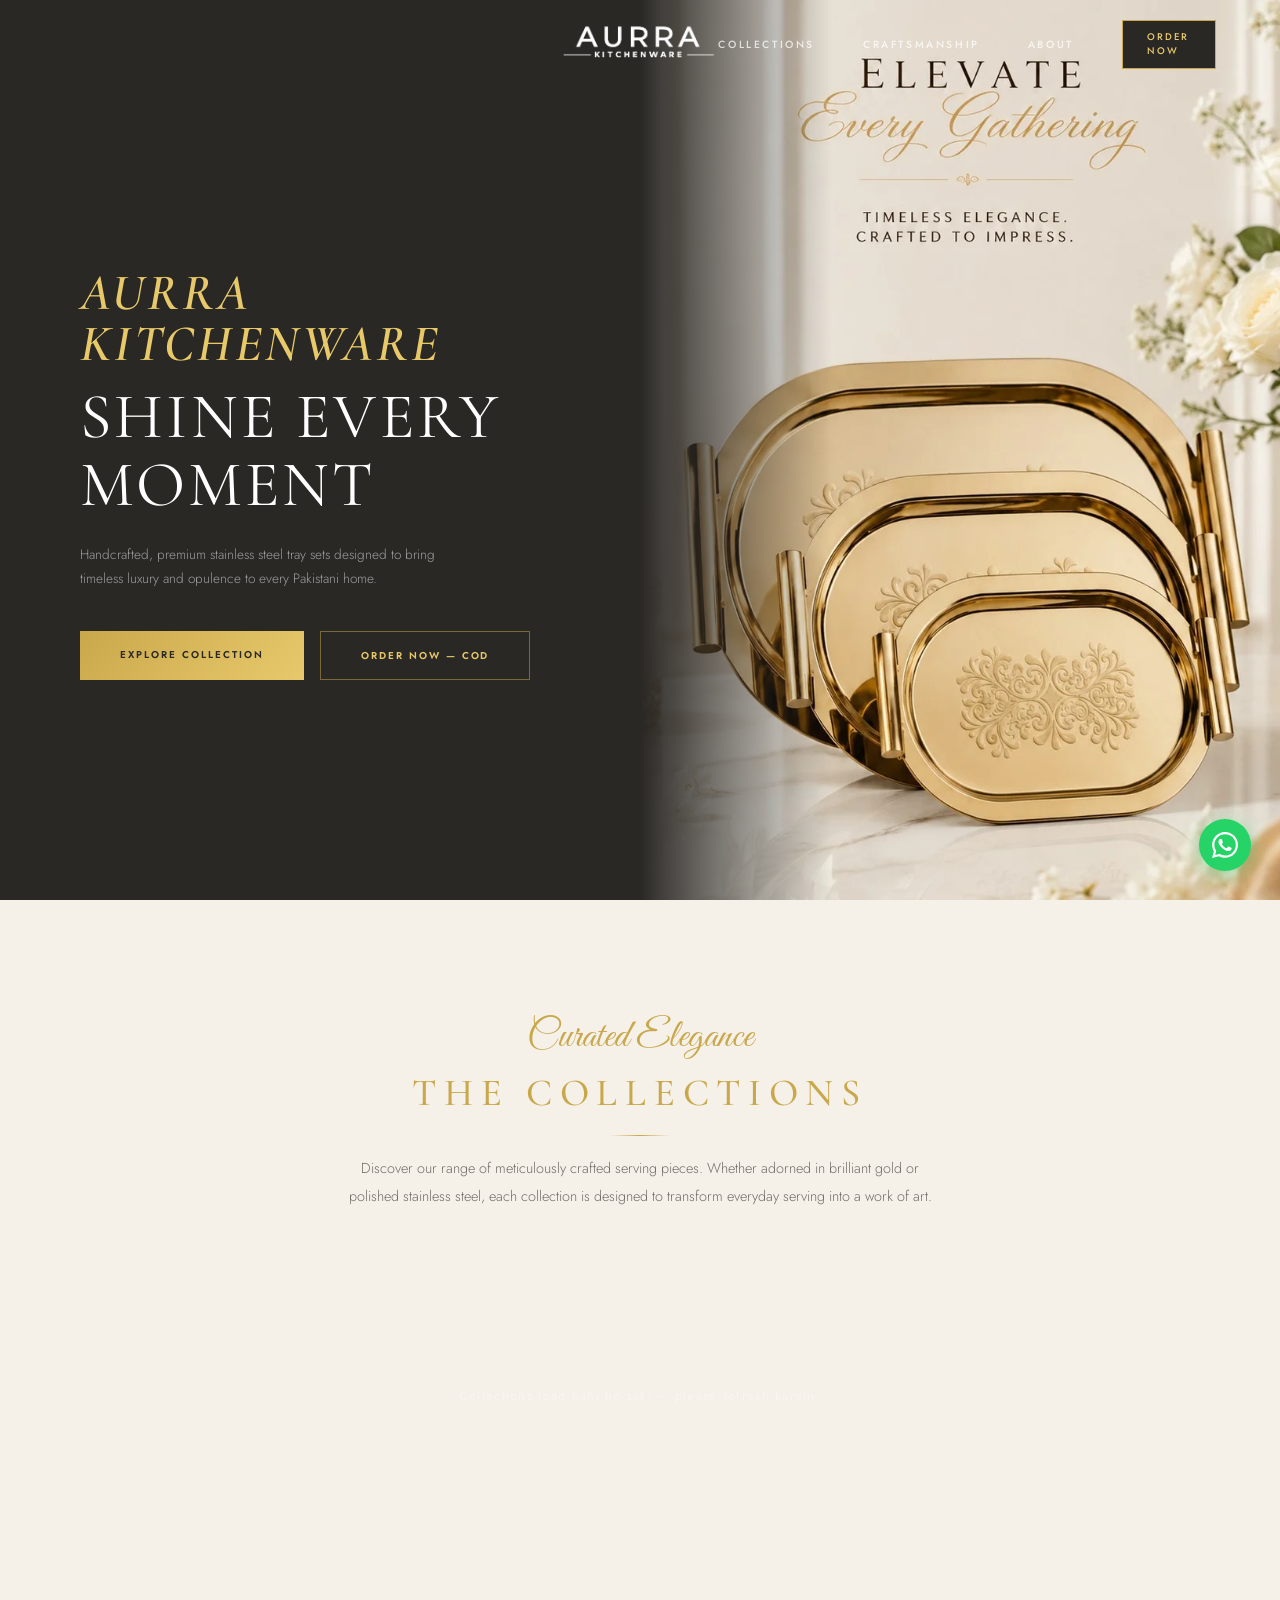
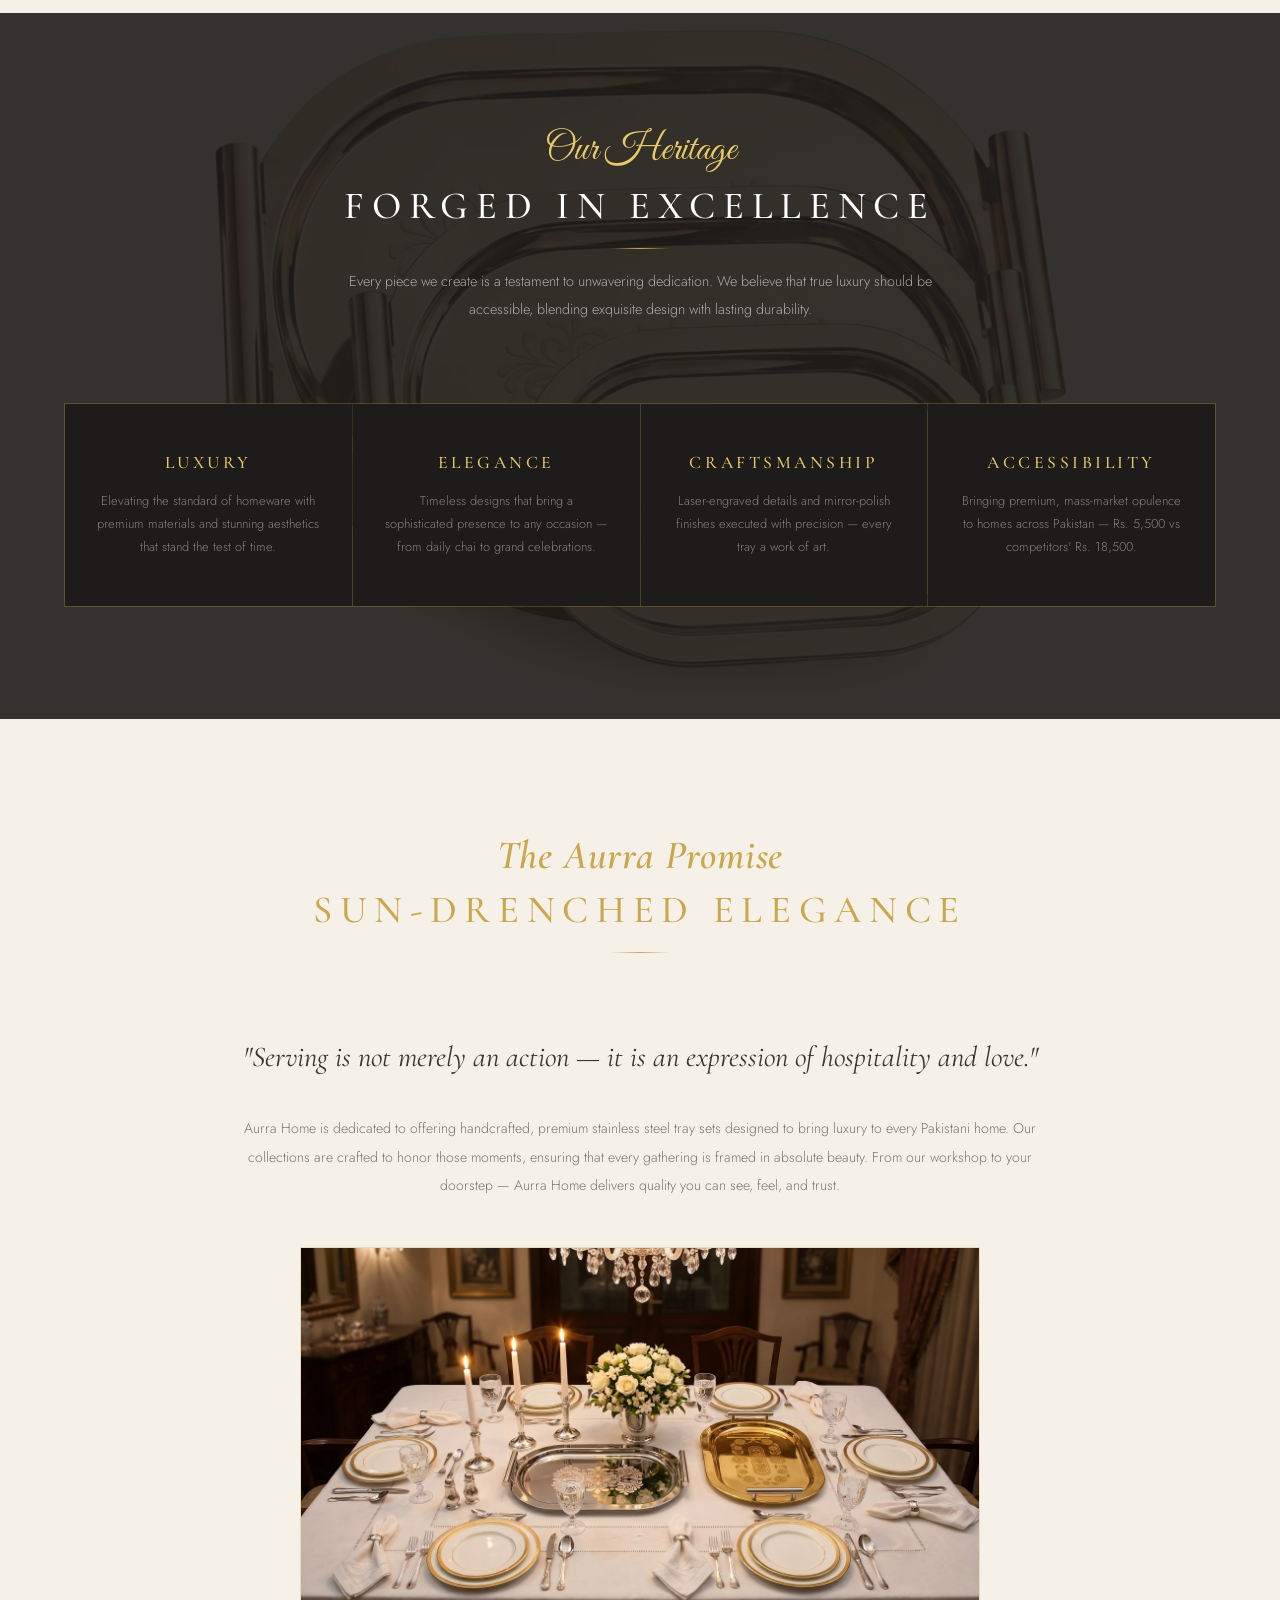
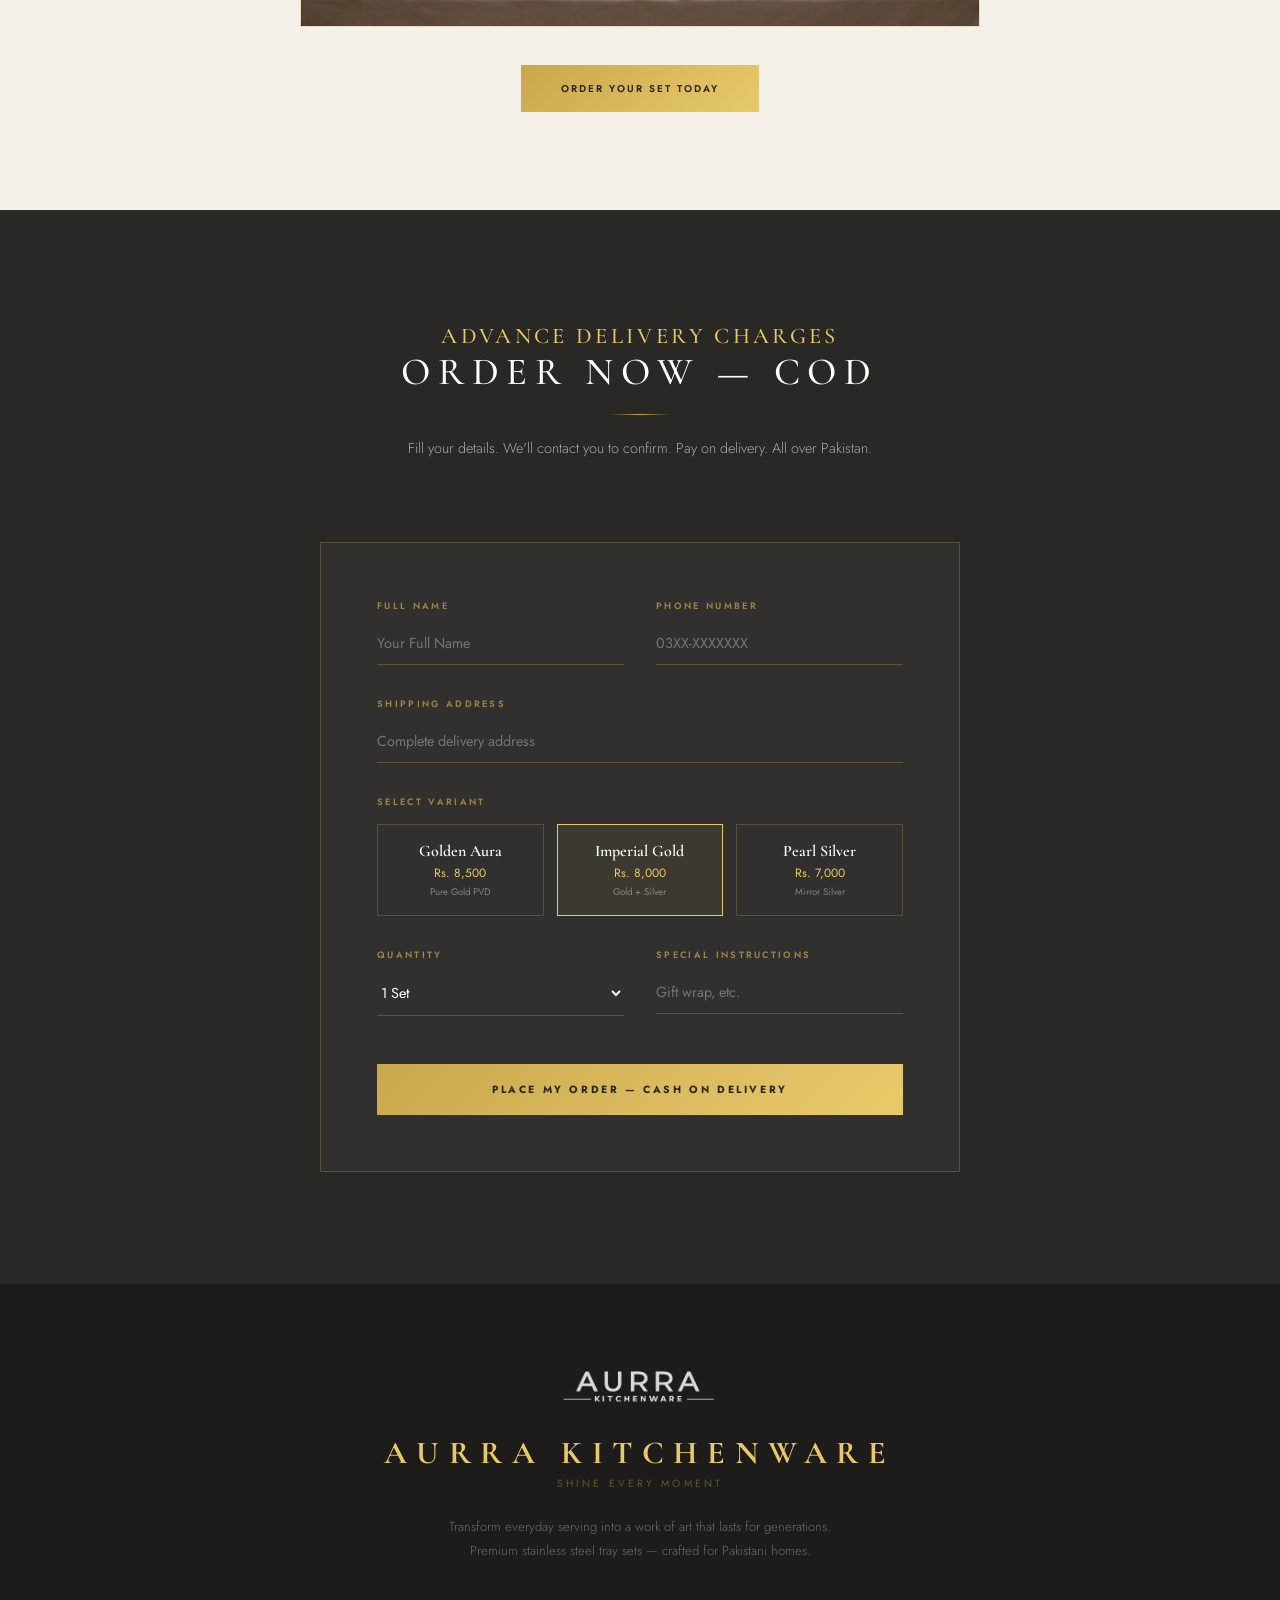
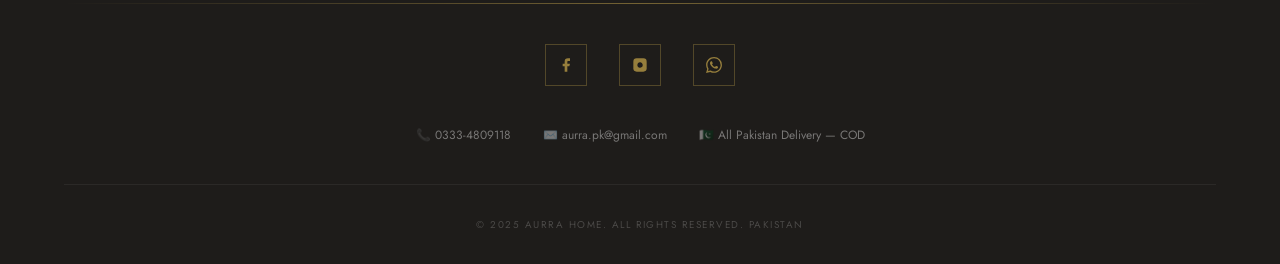
==== commit 9eb9e7ea: "Rename index_aurra.html to index.html" ====
--- a/index.html
+++ b/index.html
@@ -4,6 +4,25 @@
   <meta charset="UTF-8"/>
   <meta name="viewport" content="width=device-width, initial-scale=1.0"/>
   <title>Aurra Home — Shine Every Moment</title>
+
+  <!-- Meta Pixel Base Code -->
+  <script>
+  !function(f,b,e,v,n,t,s)
+  {if(f.fbq)return;n=f.fbq=function(){n.callMethod?
+  n.callMethod.apply(n,arguments):n.queue.push(arguments)};
+  if(!f._fbq)f._fbq=n;n.push=n;n.loaded=!0;n.version='2.0';
+  n.queue=[];t=b.createElement(e);t.async=!0;
+  t.src=v;s=b.getElementsByTagName(e)[0];
+  s.parentNode.insertBefore(t,s)}(window, document,'script',
+  'https://connect.facebook.net/en_US/fbevents.js');
+  fbq('init', '26787050074310657');
+  fbq('track', 'PageView');
+  </script>
+  <noscript>
+    <img height="1" width="1" style="display:none"
+    src="https://www.facebook.com/tr?id=26787050074310657&ev=PageView&noscript=1"/>
+  </noscript>
+  <!-- End Meta Pixel Base Code -->
   <meta name="description" content="Aurra Home — Premium stainless steel tray sets. PVD golden coating, mirror silver polish, laser engraved. COD all over Pakistan."/>
   <link rel="preconnect" href="https://fonts.googleapis.com"/>
   <link rel="preconnect" href="https://fonts.gstatic.com" crossorigin/>
@@ -213,6 +232,9 @@
       position: relative;
       width: 100%;
       overflow: hidden;
+      margin: 0;
+      padding: 0;
+      line-height: 0;
     }
     .mobile-hero-slides {
       display: flex;
@@ -249,8 +271,8 @@
       .mobile-hero-carousel { display: block; }
       .mobile-hero-img { display: none; }
       .hero-right { display: none !important; }
-      #hero { display: block; }
-      .hero-left { padding: 1.5rem 1.5rem 2rem; }
+      #hero { display: block; padding-top: 0 !important; margin-top: 0 !important; min-height: auto !important; background: var(--dark); }
+      .hero-left { padding: 0rem 1.5rem 2rem; justify-content: flex-start; }
     }
     @media (max-width: 480px) {
       .hero-left { padding: 1.5rem 1.5rem 2rem; }
@@ -702,7 +724,7 @@
       .hero-sub { max-width: 100%; }
     }
     @media (max-width: 480px) {
-      .hero-left { padding: 5.5rem 1.25rem 2.5rem; }
+      .hero-left { padding: 1.5rem 1.25rem 2.5rem; }
       .hero-title { font-size: 2.2rem; letter-spacing: 0.03em; }
       .hero-sub { font-size: 0.8rem; line-height: 1.6; }
       .hero-btns { flex-direction: column; gap: 0.75rem; }
@@ -1893,6 +1915,16 @@
     // Show slip
     document.getElementById('slipModal').classList.add('open');
     document.body.style.overflow = 'hidden';
+
+    // Meta Pixel Purchase Event
+    try {
+      fbq('track', 'Purchase', {
+        value: total,
+        currency: 'PKR',
+        content_name: variant.split(' — ')[0],
+        content_type: 'product'
+      });
+    } catch(e) { console.warn('Pixel error:', e); }
   }
 
   function closeSlipModal() {
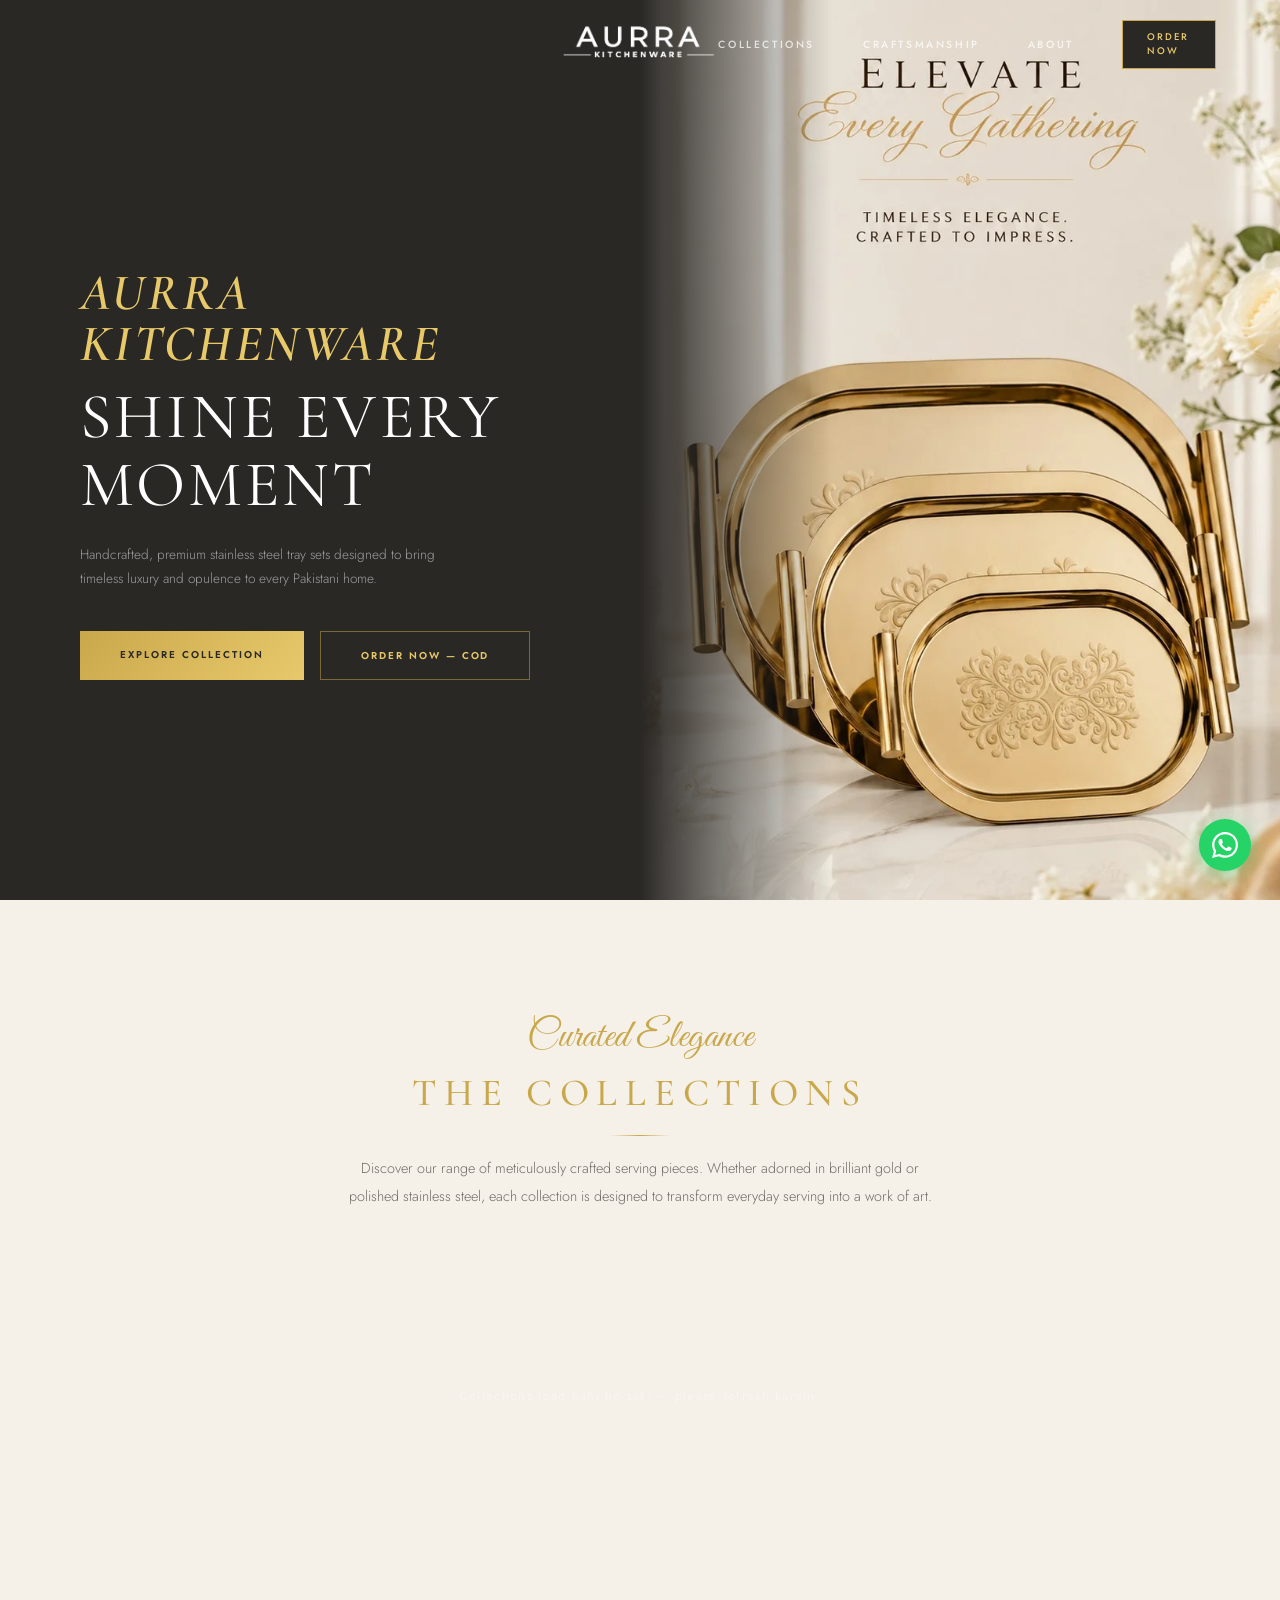
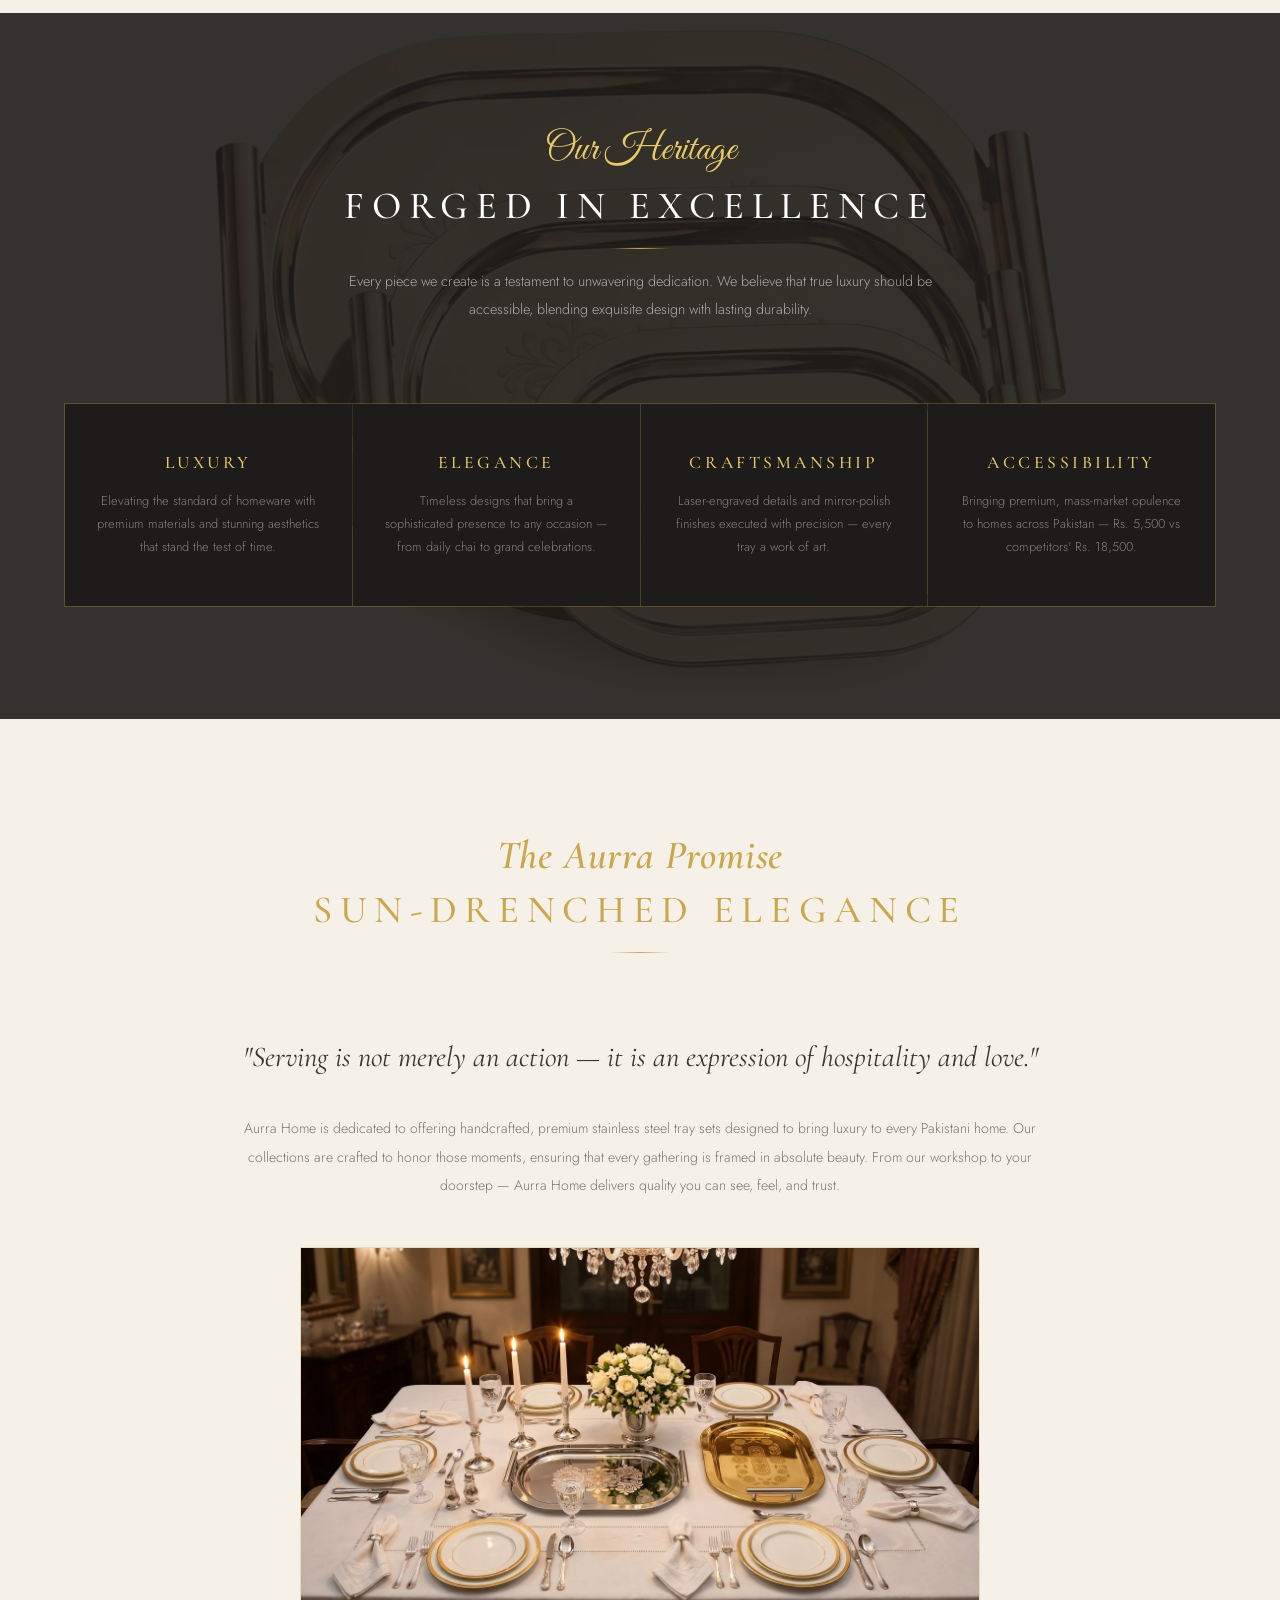
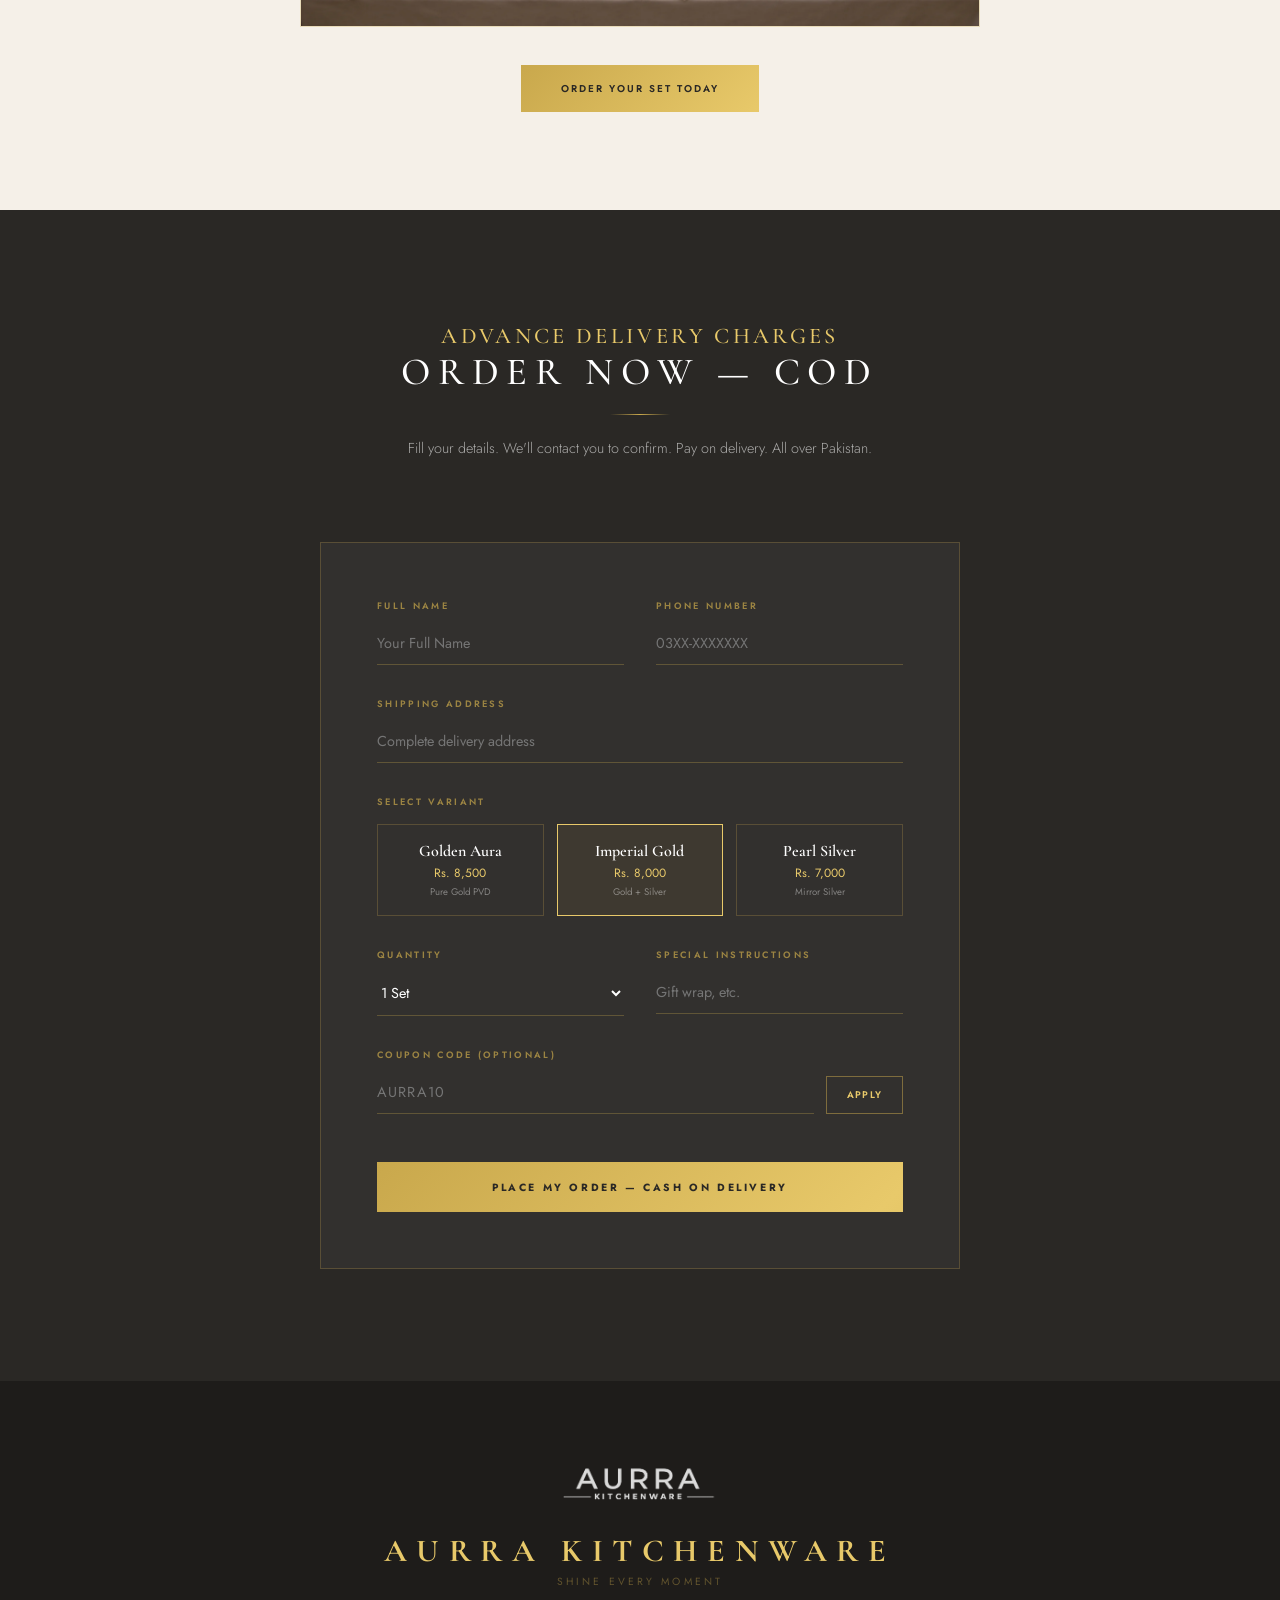
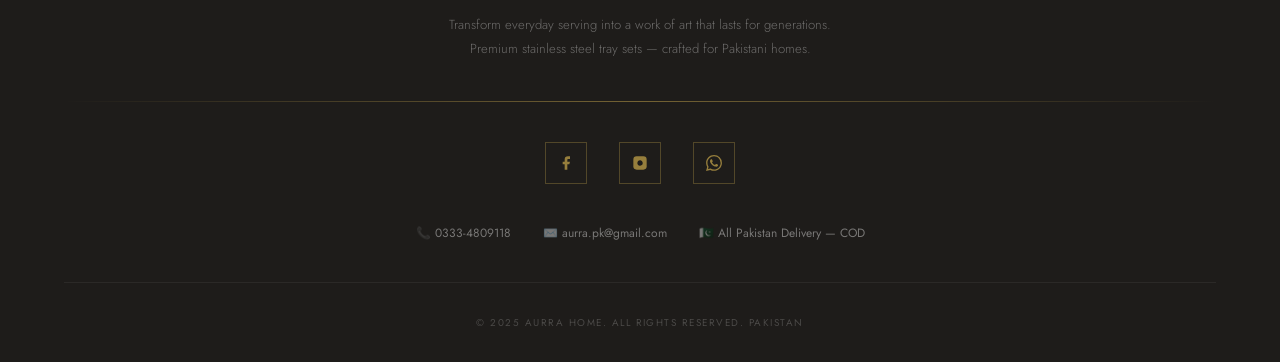
==== commit a7abc4da: "Implement coupon code input and discount summary Added coupon code functionality with validation and" ====
--- a/index.html
+++ b/index.html
@@ -4,25 +4,6 @@
   <meta charset="UTF-8"/>
   <meta name="viewport" content="width=device-width, initial-scale=1.0"/>
   <title>Aurra Home — Shine Every Moment</title>
-
-  <!-- Meta Pixel Base Code -->
-  <script>
-  !function(f,b,e,v,n,t,s)
-  {if(f.fbq)return;n=f.fbq=function(){n.callMethod?
-  n.callMethod.apply(n,arguments):n.queue.push(arguments)};
-  if(!f._fbq)f._fbq=n;n.push=n;n.loaded=!0;n.version='2.0';
-  n.queue=[];t=b.createElement(e);t.async=!0;
-  t.src=v;s=b.getElementsByTagName(e)[0];
-  s.parentNode.insertBefore(t,s)}(window, document,'script',
-  'https://connect.facebook.net/en_US/fbevents.js');
-  fbq('init', '26787050074310657');
-  fbq('track', 'PageView');
-  </script>
-  <noscript>
-    <img height="1" width="1" style="display:none"
-    src="https://www.facebook.com/tr?id=26787050074310657&ev=PageView&noscript=1"/>
-  </noscript>
-  <!-- End Meta Pixel Base Code -->
   <meta name="description" content="Aurra Home — Premium stainless steel tray sets. PVD golden coating, mirror silver polish, laser engraved. COD all over Pakistan."/>
   <link rel="preconnect" href="https://fonts.googleapis.com"/>
   <link rel="preconnect" href="https://fonts.gstatic.com" crossorigin/>
@@ -31,6 +12,20 @@
   <link rel="preload" as="image" href="Imperial_Gold.webp"/>
   <link rel="preload" as="image" href="Pearl_Silver.webp"/>
   <link href="https://fonts.googleapis.com/css2?family=Cormorant+Garamond:ital,wght@0,400;0,500;0,600;0,700;1,400;1,600&family=Great+Vibes&family=Jost:wght@300;400;500;600&display=swap" rel="stylesheet"/>
+
+  <!-- Meta Pixel -->
+  <script>
+  !function(f,b,e,v,n,t,s){if(f.fbq)return;n=f.fbq=function(){n.callMethod?
+  n.callMethod.apply(n,arguments):n.queue.push(arguments)};if(!f._fbq)f._fbq=n;
+  n.push=n;n.loaded=!0;n.version='2.0';n.queue=[];t=b.createElement(e);t.async=!0;
+  t.src=v;s=b.getElementsByTagName(e)[0];s.parentNode.insertBefore(t,s)}(window,
+  document,'script','https://connect.facebook.net/en_US/fbevents.js');
+  fbq('init', '26787050074310657');
+  fbq('track', 'PageView');
+  </script>
+  <noscript><img height="1" width="1" style="display:none"
+  src="https://www.facebook.com/tr?id=26787050074310657&ev=PageView&noscript=1"/></noscript>
+  <!-- End Meta Pixel -->
   <style>
     :root {
       --dark:    #2a2825;
@@ -931,6 +926,51 @@
       text-align: center;
     }
     #orderSuccess p { color: #4ade80; font-size: 0.85rem; }
+
+    /* ── Coupon Field ── */
+    .coupon-row {
+      display: flex; gap: 0.8rem; align-items: flex-end;
+      margin-bottom: 2rem;
+    }
+    .coupon-row .form-group { flex: 1; margin-bottom: 0; }
+    .coupon-apply-btn {
+      background: transparent;
+      border: 1px solid rgba(201,168,76,0.5);
+      color: var(--gold2); font-family: 'Jost', sans-serif;
+      font-size: 0.6rem; font-weight: 600; letter-spacing: 0.15em;
+      text-transform: uppercase; padding: 0.7rem 1.2rem;
+      cursor: pointer; transition: all 0.3s; white-space: nowrap;
+      flex-shrink: 0;
+    }
+    .coupon-apply-btn:hover { background: rgba(201,168,76,0.1); border-color: var(--gold2); }
+    .coupon-apply-btn:disabled { opacity: 0.5; cursor: not-allowed; }
+    .coupon-msg {
+      font-size: 0.75rem; margin-top: 0.5rem;
+      display: none; padding: 0.5rem 0;
+    }
+    .coupon-msg.success { color: #4ade80; display: block; }
+    .coupon-msg.error   { color: #f87171; display: block; }
+    .coupon-summary {
+      display: none; margin-bottom: 1.5rem;
+      background: rgba(46,204,113,0.06);
+      border: 1px solid rgba(46,204,113,0.25);
+      padding: 1rem 1.2rem;
+    }
+    .coupon-summary.visible { display: block; }
+    .coupon-summary-row {
+      display: flex; justify-content: space-between;
+      font-size: 0.78rem; margin-bottom: 0.3rem;
+    }
+    .coupon-summary-row span:first-child { color: rgba(255,255,255,0.5); }
+    .coupon-summary-row span:last-child  { color: var(--gold2); }
+    .coupon-summary-total {
+      display: flex; justify-content: space-between;
+      font-size: 0.92rem; font-weight: 600;
+      border-top: 1px solid rgba(46,204,113,0.2);
+      padding-top: 0.6rem; margin-top: 0.4rem;
+    }
+    .coupon-summary-total span:first-child { color: rgba(255,255,255,0.7); }
+    .coupon-summary-total span:last-child  { color: #4ade80; font-family: 'Cormorant Garamond', serif; font-size: 1.1rem; }
 
     /* ══════════════════════
        FOOTER
@@ -1503,6 +1543,37 @@
             <input type="text" id="fnotes" class="form-control" placeholder="Gift wrap, etc."/>
           </div>
         </div>
+        <!-- Coupon Code -->
+        <div class="coupon-row">
+          <div class="form-group">
+            <label class="form-label">Coupon Code (Optional)</label>
+            <input type="text" id="fcoupon" class="form-control"
+                   placeholder="AURRA10"
+                   style="text-transform:uppercase; letter-spacing:0.08em;"
+                   oninput="this.value=this.value.toUpperCase(); resetCoupon();"/>
+          </div>
+          <button type="button" class="coupon-apply-btn" id="couponApplyBtn" onclick="applyCoupon()">
+            Apply
+          </button>
+        </div>
+        <div class="coupon-msg" id="couponMsg"></div>
+
+        <!-- Discount Summary -->
+        <div class="coupon-summary" id="couponSummary">
+          <div class="coupon-summary-row">
+            <span>Original Price</span>
+            <span id="csOriginal"></span>
+          </div>
+          <div class="coupon-summary-row">
+            <span id="csDiscountLabel">Discount</span>
+            <span id="csDiscount" style="color:#4ade80;">— Rs. 0</span>
+          </div>
+          <div class="coupon-summary-total">
+            <span>Total Payable (COD)</span>
+            <span id="csTotal"></span>
+          </div>
+        </div>
+
         <button type="submit" class="submit-btn" id="submitBtn">
           Place My Order — Cash on Delivery
         </button>
@@ -1875,6 +1946,21 @@
       new Image().src = SCRIPT_URL + '?' + paramStr;
     } catch(err) { console.warn(err); }
 
+    // ── Meta Pixel Purchase Event ──
+    try {
+      const priceMatch = variant.match(/([\d,]+)$/);
+      const unitPrice = priceMatch ? parseInt(priceMatch[1].replace(/,/g,'')) : 0;
+      if (typeof fbq !== 'undefined') {
+        fbq('track', 'Purchase', {
+          value: unitPrice * parseInt(qty),
+          currency: 'PKR',
+          content_name: variant,
+          content_type: 'product',
+          num_items: parseInt(qty)
+        });
+      }
+    } catch(e) {}
+
     // ── Show Order Slip ──
     const whatsappMsg = 'Assalam o Alaikum! 🌟 Aurra Home Order:\n\n📦 ' + variant + '\n🔢 Qty: ' + qty + '\n👤 ' + name + '\n📞 ' + phone + '\n📍 ' + address + (notes ? '\n📝 ' + notes : '') + '\n\nCOD — Please confirm. Shukriya! ✨';
 
@@ -1915,16 +2001,6 @@
     // Show slip
     document.getElementById('slipModal').classList.add('open');
     document.body.style.overflow = 'hidden';
-
-    // Meta Pixel Purchase Event
-    try {
-      fbq('track', 'Purchase', {
-        value: total,
-        currency: 'PKR',
-        content_name: variant.split(' — ')[0],
-        content_type: 'product'
-      });
-    } catch(e) { console.warn('Pixel error:', e); }
   }
 
   function closeSlipModal() {
@@ -2138,6 +2214,108 @@
   // Load products on page ready
   loadSiteProducts();
 
+  // ══════════════════════════════
+  //  COUPON SYSTEM
+  // ══════════════════════════════
+  let appliedCoupon = null; // { code, discount, finalTotal, type, value }
+
+  function getOrderTotal() {
+    const variantEl = document.querySelector('input[name="variant"]:checked');
+    const variantVal = variantEl ? variantEl.value : '';
+    const qty = parseInt(document.getElementById('fqty').value) || 1;
+    let price = 7000;
+    const v = variantVal.toLowerCase();
+    if (v.includes('8,500') || v.includes('golden aura'))   price = 8500;
+    else if (v.includes('8,000') || v.includes('imperial')) price = 8000;
+    else if (v.includes('7,000') || v.includes('pearl'))    price = 7000;
+    else {
+      const m = variantVal.match(/[\d,]+/);
+      if (m) price = parseInt(m[0].replace(/,/g,'')) || 7000;
+    }
+    return qty * price;
+  }
+
+  function resetCoupon() {
+    appliedCoupon = null;
+    document.getElementById('couponMsg').className     = 'coupon-msg';
+    document.getElementById('couponMsg').textContent   = '';
+    document.getElementById('couponSummary').classList.remove('visible');
+    document.getElementById('couponApplyBtn').textContent = 'Apply';
+    document.getElementById('couponApplyBtn').disabled = false;
+  }
+
+  async function applyCoupon() {
+    const code = document.getElementById('fcoupon').value.trim().toUpperCase();
+    if (!code) { showCouponMsg('Pehle coupon code likhein', 'error'); return; }
+
+    const orderTotal = getOrderTotal();
+    const btn = document.getElementById('couponApplyBtn');
+    btn.textContent = '...';
+    btn.disabled = true;
+
+    try {
+      const res = await new Promise((resolve, reject) => {
+        const cbName = '__coupon_cb_' + Date.now();
+        const params = 'action=validateCoupon&code=' + encodeURIComponent(code) +
+                       '&orderTotal=' + orderTotal + '&callback=' + cbName;
+        window[cbName] = function(data) {
+          delete window[cbName];
+          const s = document.getElementById('coupon-jsonp');
+          if (s) s.remove();
+          resolve(data);
+        };
+        const oldS = document.getElementById('coupon-jsonp');
+        if (oldS) oldS.remove();
+        const script = document.createElement('script');
+        script.id  = 'coupon-jsonp';
+        script.src = SCRIPT_URL + '?' + params;
+        script.onerror = () => reject(new Error('Network error'));
+        document.body.appendChild(script);
+        setTimeout(() => reject(new Error('Timeout')), 10000);
+      });
+
+      if (res.valid) {
+        appliedCoupon = res;
+        const discountLabel = res.type === 'percent'
+          ? res.value + '% Discount (' + code + ')'
+          : 'Flat Discount (' + code + ')';
+
+        showCouponMsg('✅ ' + code + ' apply ho gaya! Rs. ' + res.discount.toLocaleString() + ' off', 'success');
+
+        document.getElementById('csOriginal').textContent      = 'Rs. ' + orderTotal.toLocaleString();
+        document.getElementById('csDiscountLabel').textContent = discountLabel;
+        document.getElementById('csDiscount').textContent      = '— Rs. ' + res.discount.toLocaleString();
+        document.getElementById('csTotal').textContent         = 'Rs. ' + res.finalTotal.toLocaleString();
+        document.getElementById('couponSummary').classList.add('visible');
+
+        btn.textContent = '✓ Applied';
+        btn.disabled    = true;
+      } else {
+        appliedCoupon = null;
+        showCouponMsg('❌ ' + res.error, 'error');
+        btn.textContent = 'Apply';
+        btn.disabled    = false;
+      }
+    } catch(err) {
+      showCouponMsg('❌ Network error — dobara try karein', 'error');
+      btn.textContent = 'Apply';
+      btn.disabled    = false;
+    }
+  }
+
+  function showCouponMsg(msg, type) {
+    const el = document.getElementById('couponMsg');
+    el.textContent = msg;
+    el.className   = 'coupon-msg ' + type;
+  }
+
+  // Recalculate if variant or qty changes
+  document.addEventListener('change', function(e) {
+    if (e.target.name === 'variant' || e.target.id === 'fqty') {
+      if (appliedCoupon) resetCoupon();
+    }
+  });
+
   // ── Order Submission ──
   document.getElementById('orderForm').addEventListener('submit', function(e) {
     e.preventDefault();
@@ -2159,8 +2337,11 @@
     btn.textContent = '⏳ Saving order...';
     btn.disabled = true;
 
+    const couponCode     = appliedCoupon ? appliedCoupon.code     : '';
+    const discountAmount = appliedCoupon ? appliedCoupon.discount  : 0;
+
     // ── Method 1: fetch POST ──
-    const orderData = { name, phone, address, variant, quantity: qty, notes: notes || '' };
+    const orderData = { name, phone, address, variant, quantity: qty, notes: notes || '', couponCode, discountAmount };
     fetch(SCRIPT_URL, {
       method: 'POST',
       mode: 'no-cors',
@@ -2170,12 +2351,14 @@
 
     // ── Method 2: JSONP ──
     try {
-      const paramStr = 'name='     + encodeURIComponent(name)
-                     + '&phone='   + encodeURIComponent(phone)
-                     + '&address=' + encodeURIComponent(address)
-                     + '&variant=' + encodeURIComponent(variant)
-                     + '&quantity='+ encodeURIComponent(qty)
-                     + '&notes='   + encodeURIComponent(notes || '')
+      const paramStr = 'name='           + encodeURIComponent(name)
+                     + '&phone='         + encodeURIComponent(phone)
+                     + '&address='       + encodeURIComponent(address)
+                     + '&variant='       + encodeURIComponent(variant)
+                     + '&quantity='      + encodeURIComponent(qty)
+                     + '&notes='         + encodeURIComponent(notes || '')
+                     + '&couponCode='    + encodeURIComponent(couponCode)
+                     + '&discountAmount='+ encodeURIComponent(discountAmount)
                      + '&callback=handleOrderResponse';
 
       window.handleOrderResponse = function(response) {
@@ -2213,13 +2396,31 @@
     } catch(err) { console.warn('Form error:', err); }
 
     // WhatsApp
-    const msg = `Assalam o Alaikum! 🌟 Aurra Home Order:\n\n📦 ${variant}\n🔢 Qty: ${qty}\n👤 ${name}\n📞 ${phone}\n📍 ${address}${notes ? '\n📝 ' + notes : ''}\n\nCOD — Please confirm. Shukriya! ✨`;
+    const couponLine = couponCode
+      ? `\n🏷️ Coupon: ${couponCode} (Rs. ${discountAmount.toLocaleString()} off)`
+      : '';
+    const totalLine = appliedCoupon
+      ? `\n💰 Total: Rs. ${appliedCoupon.finalTotal.toLocaleString()} (after discount)`
+      : '';
+    const msg = `Assalam o Alaikum! 🌟 Aurra Home Order:\n\n📦 ${variant}\n🔢 Qty: ${qty}\n👤 ${name}\n📞 ${phone}\n📍 ${address}${couponLine}${totalLine}${notes ? '\n📝 ' + notes : ''}\n\nCOD — Please confirm. Shukriya! ✨`;
 
     const success = document.getElementById('orderSuccess');
     document.getElementById('successText').textContent = `Shukriya ${name}! ✅ Order save ho gaya.`;
     success.style.display = 'block';
     btn.textContent = '✓ Order Placed!';
     btn.style.background = '#27ae60';
+
+    // ── Meta Pixel Purchase Event ──
+    try {
+      if (typeof fbq !== 'undefined') {
+        fbq('track', 'Purchase', {
+          value: 0,
+          currency: 'PKR',
+          content_name: variant || 'Order',
+          content_type: 'product'
+        });
+      }
+    } catch(e) {}
 
     setTimeout(() => window.open(`https://wa.me/923334809118?text=${encodeURIComponent(msg)}`, '_blank'), 1200);
     setTimeout(() => {
@@ -2228,6 +2429,8 @@
       btn.textContent = 'Place My Order — Cash on Delivery';
       btn.disabled = false;
       btn.style.background = '';
+      resetCoupon();
+      document.getElementById('fcoupon').value = '';
     }, 5000);
   });
 </script>
